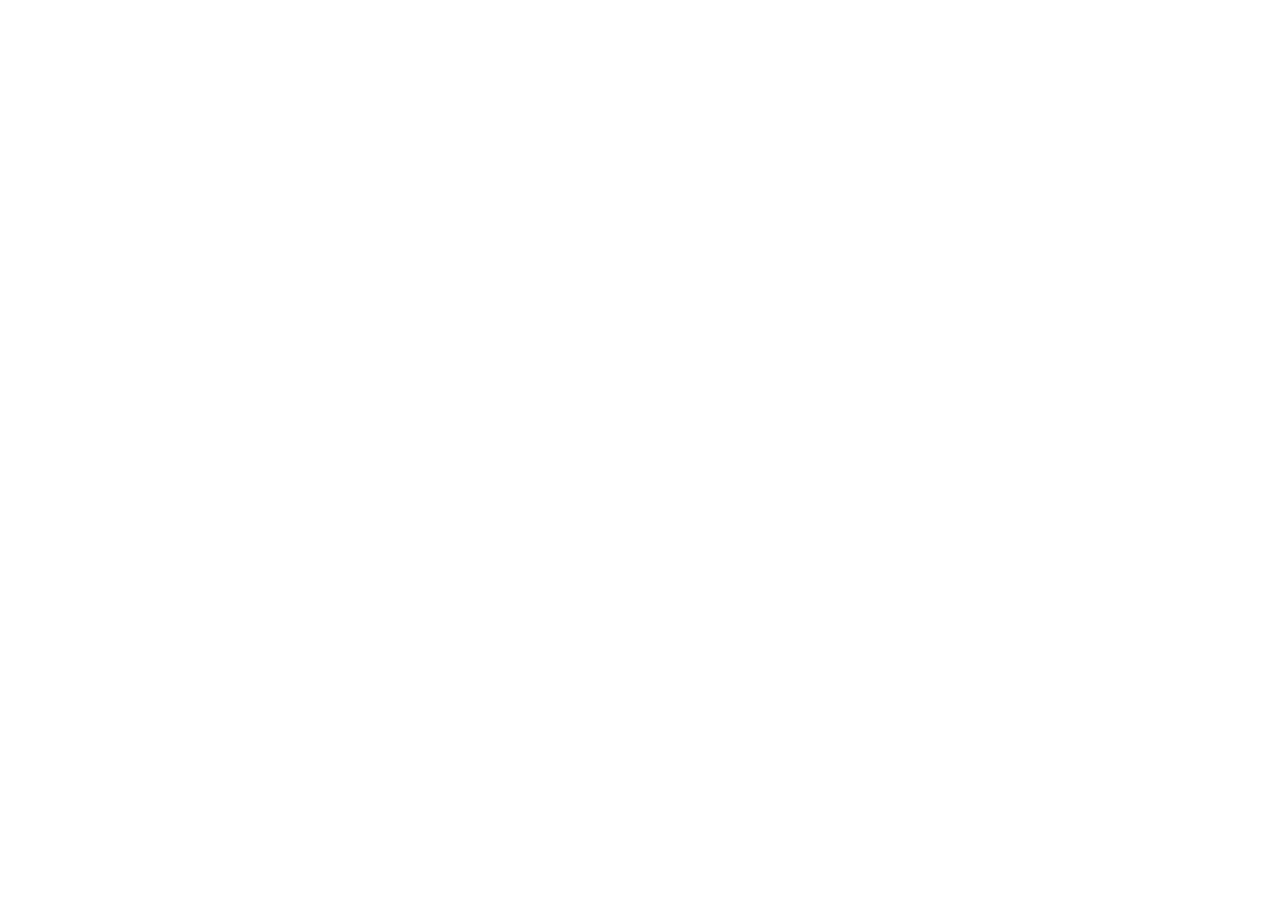
==== index.html @ 701550b8 "1.0.8" ====
<!DOCTYPE html>
<html lang="ch">
<head>
<meta charset="UTF-8">
<meta name="viewport" content="width=device-width, initial-scale=1.0">
<script src="js/jquery.js"></script>
<title>star抽奖姬</title>
<style>
  body {
	width: 100%;
	height: 100%;
    display: flex;
	justify-content: center;
	margin: 0;
	padding: 0%;
	
  }
  #draw-container {
	margin: 1vh;
    flex: 70%;
	max-height: 98vh;
	overflow-y: auto;
  }
  #draw-container::-webkit-scrollbar {
	  display: none;
  }
  #record-container {
    flex: 30%;
    margin-left: 20px;
    padding: 10px;
    border: 1px solid #ccc;
    height: 500px;
    overflow-y: auto;
  }
  table {
    width: 100%;
    border-collapse: collapse;
    margin-top: 20px;
  }
  th, td {
    border: 1px solid #ccc;
    padding: 8px;
    text-align: left;
  }
  th {
    background-color: #f2f2f2;
	position: sticky;
	top: 0;
	z-index: 1;
  }
  .draw-item {
    margin-bottom: 10px;
  }
  input[type="number"] {
    width: 50px;
  }
  .strikethrough {
    text-decoration: line-through;
    color: red;
  }
  /* 编辑弹出框样式 */
  #edit-modal {
    display: none;
    position: fixed;
    top: 50%;
    left: 50%;
    transform: translate(-50%, -50%);
    width: 30vw;
    aspect-ratio: 3/2;
    background-color: white;
    border: 1px solid #ccc;
    box-shadow: 0 0 10px rgba(0, 0, 0, 0.5);
    z-index: 1000;
  }
  #edit-header {
    background-color: #f2f2f2;
    cursor: move; /* 鼠标指针样式 */
    padding: 10px;
  }
  #edit-body {
    padding: 10px;
  }
  #edit-footer {
    position: absolute;
    bottom: 0;
    right: 0;
    padding: 10px;
  }
  #closeEditModal {
    position: absolute;
    right: 20px;
    cursor: pointer;
  }
  .uid,.upuid,#draw-container,#record-container,#backgrounddiv{
    display:none;
  }
  #backgrounddiv{
  	width: 1240px;
  	height: 620px;
  	animation: xiaoshi 8s 1 forwards;
  	position: relative;
  }
  #background{
  	position: absolute;
  	opacity:0.8;
  	width: 1240px;
  	height: 620px;
  	background-color: aqua;
  	-webkit-mask-image: url('./starimg/background.png'); /* 使用图片作为遮罩 */
  	-webkit-mask-repeat: no-repeat; /* 不重复遮罩 */
  }
  #backgroundimg{
  	position: absolute;
  	width: 1240px;
  	height: 620px;
	background-color: aliceblue;
	background-image: url('./starimg/background5.png');
	-webkit-mask-repeat: no-repeat; 
  }
  #lots{
  	position: absolute;
  	bottom: 50px;
  	width: 1240px;
  	height: 75%;
  	display: flex;
  	flex-direction: column;
  	justify-content: center;
  	flex-wrap: wrap;
  	align-content: flex-end;
  	
  }
  #textimg{
  	width: 296px;
  	height: 80px;
  	margin-top: 10px;
  	margin-right: 80px;
  }
  .text{
  	width: 46%;
  	height: 100%;
  	margin-right: 32px;
  	font-family: 隶书;
  	color: white;
  	display: flex;
  	flex-direction: column;
  	justify-content: center;
  }
  p{
  	font-size: 40px;
  	line-height: 45px;
  	margin-block-start: 15px;
  	margin-block-end: 10px;
  }
  @keyframes xiaoshi{
  	  0%{
  		  opacity:0;
  	  }3%{
  		  opacity:0;
  	  }5%{
  		  opacity:1;
  	  }
  	  98%{
  		  opacity:1;
  		  height:620px;
  	  }100%{
  		  opacity:0;
  		  height:0;
  		  position: absolute;
  		  top:0;
  	  }
  }
</style>
</head>
<body>
<div id="backgrounddiv">
	<img id="background">
	<img id="backgroundimg">
	<div id="lots">
		<img id="textimg">
		<div class="text">
			<p id="lotname" style="display: none;"></p>
			<p id="dordas">结缘物：蝴蝶<br>结缘物：蝴蝶</p>
			<p id="blessing">结缘物：蝴蝶</p>
			<p id="entry">结缘物：蝴蝶</p>
		</div>
	</div>
</div>
<div id="draw-container">
	
  <h3>抽奖项配置</h3>
  
  <div class="draw-item">
    <input type="text" id="name" placeholder="获奖人/奖项">
    <input type="number" id="weight" placeholder="权重" value="1">
    <button onclick="addDrawItem()">添加新的抽奖项</button>
  </div>
  
  <div>
    <label>
      <input type="checkbox" id="allow-repeat" checked>
      允许抽中重复奖项
    </label>
  </div>
  
  <div>
    <label>
      <input type="checkbox" id="auto-export" onchange="toggleAutoExport()">
      自动导出抽奖记录
    </label>
  </div>
  
  <div>
    <label>
      <input type="radio" name="shuffle" id="shuffle-yes" checked>
      运气
    </label>
    <label>
      <input type="radio" name="shuffle" id="shuffle-no">
      玄学
    </label>
  </div>

  <button id="export-record-btn" onclick="exportDrawRecord()">导出抽奖记录</button>
  <button onclick="startDraw()">开始抽奖</button>
  <button onclick="exportConfig()">导出配置 (JSON)</button>
  <button onclick="exportConfigAsCSV()">导出配置 (CSV)</button>
  <input type="file" id="import-config" accept=".json, .csv" onchange="importConfig(event)" style="display: none;">
  <button onclick="document.getElementById('import-config').click()">导入配置</button>
  <label>
    <input type="checkbox" name="importConfigbtn" id="importConfigbtn">
    叠加导入
  </label>
  
  <table id="draw-items-table">
    <thead>
      <tr>
        <th class="uid">ID</th>
        <th>获奖人/奖项</th>
        <th>权重</th>
        <th class="upuid">上级ID</th>
        <th>备注</th>
        <th>操作</th>
      </tr>
    </thead>
    <tbody id="draw-items"></tbody>
  </table>
</div>

<div id="record-container">
  <h3>抽奖记录</h3>
  <ul id="draw-record"></ul>
</div>

<!-- 编辑弹出框 -->
<div id="edit-modal">
  <div id="edit-header">编辑<a id="closeEditModal" onclick="closeEditModal()">x</a></div>
  <div id="edit-body">
    <div>
      <i>ID：</i><input type="text" id="edit-id" readonly>
    </div>
    <div>
      <i>抽奖人/奖项：</i><input type="text" id="edit-name" placeholder="获奖人/奖项" style="width: 150px; height: 18px;">
    </div>
    <div>
      <i>权重：</i><input type="number" id="edit-weight" placeholder="权重" value="1" style="width: 202px; height: 18px;">
    </div>
    <div>
      <i>上级ID：</i><input type="text" id="edit-parent-id" placeholder="上级ID" style="width: 150px; height: 18px;">
    </div>
    <div>
      <i>备注：</i><textarea id="edit-remark" placeholder="填写备注信息" style="width: 205px; height: 50px;"></textarea>
    </div>
  </div>
  <div id="edit-footer">
    <button onclick="saveEdit()">保存</button>
    <button onclick="closeEditModal()">取消</button>
  </div>
</div>

<script>
 document.addEventListener('keydown', function(event) {
	// 检查是否按下 Enter 键
	if (event.key === 'Enter') {
		startDraw();
	}
});

window.onload = function() {
	$('title').text('star祈福签');
	document.getElementById('backgrounddiv').style.display = 'block';
    // 导入配置
    const configData = `
      ID,获奖人/奖项,权重,上级ID,备注
	  0,backgroundimg0,461,,backgroundimg
	  0,backgroundimg1,461,,backgroundimg
	  0,backgroundimg2,461,,backgroundimg
	  9,backgroundimg3,1,,backgroundimg
	  ,,,,大吉缘彩8结缘物3词条8祝福语8组合1536
      1,大吉,96,0,textimg
      11,结缘物：心火,1,1,dordas
      11,结缘物：水母,1,1,dordas
      11,结缘物：光鳐,1,1,dordas
      111,缘彩：丹色,1,11,dordascolor
      111,缘彩：杏黄,1,11,dordascolor
      111,缘彩：琥珀黄,1,11,dordascolor
      111,缘彩：麦苗绿,1,11,dordascolor
      111,缘彩：宫殿绿,1,11,dordascolor
      111,缘彩：星蓝,1,11,dordascolor
      111,缘彩：雪青,1,11,dordascolor
      111,缘彩：桃夭,1,11,dordascolor
      1111,所得皆愿，前路坦途。,1,111,blessing
      1111,百事皆宜，顺遂无忧。,1,111,blessing
      1111,和鸣有声，行路有光。,1,111,blessing
      1111,春秋小暖，夏寒常安。,1,111,blessing
      1111,鸣而不凡，青云直上。,1,111,blessing
      1111,前程共赴，千里同风。,1,111,blessing
      1111,鹏程万里，顺颂时宜。,1,111,blessing
      1111,东风满斟，万事顺遂。,1,111,blessing
      11111,宜：出游,1,1111,entry
      11111,宜：饱食,1,1111,entry
      11111,宜：扫除,1,1111,entry
      11111,宜：阅读,1,1111,entry
      11111,宜：睡觉,1,1111,entry
      11111,宜：交友,1,1111,entry
      11111,宜：相聚,1,1111,entry
      11111,宜：观影,1,1111,entry
      ,,,,中吉缘彩11结缘物3词条11祝福语11组合3993
      2,中吉,249,0,textimg
      22,结缘物：遥鲲,1,2,dordas
      22,结缘物：荧光小菇,1,2,dordas
      22,结缘物：蝴蝶,1,2,dordas
      222,缘彩：丹色,1,22,dordascolor
      222,缘彩：霁青,1,22,dordascolor
      222,缘彩：梧枝绿,1,22,dordascolor
      222,缘彩：酡颜,1,22,dordascolor
      222,缘彩：明黄,1,22,dordascolor
      222,缘彩：梅子青,1,22,dordascolor
      222,缘彩：田园绿,1,22,dordascolor
      222,缘彩：藤萝紫,1,22,dordascolor
      222,缘彩：藤黄,1,22,dordascolor
      222,缘彩：霞光红,1,22,dordascolor
      222,缘彩：鸢尾蓝,1,22,dordascolor
      2222,不期而遇，彼此奔赴。,1,222,blessing
      2222,愿你有随时启程的勇气。,1,222,blessing
      2222,尊重内心的选择。,1,222,blessing
      2222,巡此逆境，直抵繁星。,1,222,blessing
      2222,此非终点，好运伊始。,1,222,blessing
      2222,互相在意的人，不会走散。,1,222,blessing
      2222,晒晒太阳，慢慢长大。,1,222,blessing
      2222,袒露心意是最好的开始。,1,222,blessing
      2222,为想见之人，迈开脚步。,1,222,blessing
      2222,心存希冀，目有繁星。,1,222,blessing
      2222,心有所期，全力以赴。,1,222,blessing
      22222,忌：忧思,1,2222,entry
      22222,忌：铺张浪费,1,2222,entry
      22222,忌：随波逐流,1,2222,entry
      22222,忌：挨饿,1,2222,entry
      22222,忌：贪心,1,2222,entry
      22222,忌：忽视感受,1,2222,entry
      22222,忌：忽视健康,1,2222,entry
      22222,忌：灰心丧气,1,2222,entry
      22222,忌：积郁寡欢,1,2222,entry
      22222,忌：抗拒改变,1,2222,entry
      22222,忌：口是心非,1,2222,entry
      ,,,,小吉缘彩18结缘物3词条16祝福语18组合15552
      3,小吉,972,0,textimg
      33,结缘物：飞鸟,1,3,dordas
      33,结缘物：鱼,1,3,dordas
      33,结缘物：花,1,3,dordas
      333,缘彩：钴蓝,1,33,dordascolor
      333,缘彩：栀子黄,1,33,dordascolor
      333,缘彩：蛙绿,1,33,dordascolor
      333,缘彩：石绿,1,33,dordascolor
      333,缘彩：竹月,1,33,dordascolor
      333,缘彩：棟色,1,33,dordascolor
      333,缘彩：桃红,1,33,dordascolor
      333,缘彩：蔚蓝,1,33,dordascolor
      333,缘彩：蝶翅蓝,1,33,dordascolor
      333,缘彩：青矾绿,1,33,dordascolor
      333,缘彩：明茶褐,1,33,dordascolor
      333,缘彩：丁香褐,1,33,dordascolor
      333,缘彩：春梅红,1,33,dordascolor
      333,缘彩：金盏黄,1,33,dordascolor
      333,缘彩：天水碧,1,33,dordascolor
      333,缘彩：景泰蓝,1,33,dordascolor
      333,缘彩：银朱,1,33,dordascolor
      333,缘彩：苕荣,1,33,dordascolor
      3333,别担心，万事顺遂。,1,333,blessing
      3333,无需比较，你独一无二。,1,333,blessing
      3333,行至途中，勿忘风景。,1,333,blessing
      3333,寻光之旅，有人伴你身侧。,1,333,blessing
      3333,遇见本身即是浪漫。,1,333,blessing
      3333,珍贵的回忆依旧闪烁。,1,333,blessing
      3333,愿你有随时启程的勇气。,1,333,blessing
      3333,遵从内心，切勿缄默。,1,333,blessing
      3333,每次努力，都将改变未来。,1,333,blessing
      3333,互相在意的人，不会走散。,1,333,blessing
      3333,不要困于无风之地。,1,333,blessing
      3333,你所期待的会有所回应。,1,333,blessing
      3333,你同样是坚定不移的选择。,1,333,blessing
      3333,伞一直在，记得避雨。,1,333,blessing
      3333,袒露心意是最好的开始。,1,333,blessing
      3333,体会，感受，接纳爱。,1,333,blessing
      3333,无关结果，体会过程。,1,333,blessing
      3333,无关结局，珍藏记忆。,1,333,blessing
      33333,忌：忧思,1,3333,entry
      33333,忌：铺张浪费,1,3333,entry
      33333,忌：随波逐流,1,3333,entry
      33333,忌：逃避责任,1,3333,entry
      33333,忌：停滞不前,1,3333,entry
      33333,忌：投机取巧,1,3333,entry
      33333,忌：不思进取,1,3333,entry
      33333,忌：一意孤行,1,3333,entry
      33333,忌：挨饿,1,3333,entry
      33333,忌：贪心,1,3333,entry
      33333,忌：忽视感受,1,3333,entry
      33333,忌：忽视健康,1,3333,entry
      33333,忌：灰心丧气,1,3333,entry
      33333,忌：积郁寡欢,1,3333,entry
      33333,忌：抗拒改变,1,3333,entry
      33333,忌：口是心非,1,3333,entry
      ,,,,吉缘彩7结缘物3词条7祝福语7组合1029
      5,吉,64,0,textimg
      55,结缘物：海,1,5,dordas
      55,结缘物：风,1,5,dordas
      55,结缘物：云,1,5,dordas
      555,缘彩：酡红,1,55,dordascolor
      555,缘彩：赤金,1,55,dordascolor
      555,缘彩：鹅掌黄,1,55,dordascolor
      555,缘彩：松霜绿,1,55,dordascolor
      555,缘彩：螺钿紫,1,55,dordascolor
      555,缘彩：品蓝,1,55,dordascolor
      555,缘彩：豇豆红,1,55,dordascolor
      5555,不要困于无风之地。,1,555,blessing
      5555,互相在意的人，不会走散。,1,555,blessing
      5555,坚定你自己的选择。,1,555,blessing
      5555,每次努力，都将改变未来。,1,555,blessing
      5555,愿你有随时启程的勇气。,1,555,blessing
      5555,珍贵的回忆依旧闪烁。,1,555,blessing
      5555,遵从内心，切勿缄默。,1,555,blessing
      55555,忌：忽视感受,1,5555,entry
      55555,忌：忽视健康,1,5555,entry
      55555,忌：逃避责任,1,5555,entry
      55555,忌：停滞不前,1,5555,entry
      55555,忌：不思进取,1,5555,entry
      55555,忌：一意孤行,1,5555,entry
      55555,忌：抗拒改变,1,5555,entry
      ,,,,奇缘彩2结缘物2词条2祝福语2组合16
      6,奇,1,9,textimg
      66,结缘物：螃蟹,1,6,dordas
      66,结缘物：冥龙,1,6,dordas
      666,缘彩：雷雨垂,1,66,dordascolor
      666,缘彩：缁色,1,66,dordascolor
      6666,安全滑行，当心磕碰。,1,666,blessing
      6666,谨慎飞行，躲避意外。,1,666,blessing
      66666,忌：勇,1,6666,entry
      66666,忌：横,1,6666,entry
    `;

    const rows = configData.trim().split('\n').slice(1); // 去掉表头
    rows.forEach(row => {
      const columns = row.split(',');
      if (columns.length >= 5) {
        const id = columns[0].trim();
        const name = columns[1].trim();
        const weight = parseInt(columns[2].trim(), 10);
        const parentId = columns[3].trim() || null;
        const remark = columns[4].trim() || '';
        
        if (name) {
          drawItems.push({ id, name, weight, parentId, remark });
        }
      }
    });

    updateDrawItemsTable(); // 更新表格
    startDraw(); // 自动抽奖
}

let drawItems = [];
let stardrawnItems = [];
let drawResults = [];
let currentEditIndex = -1; // 当前编辑的索引

function generateUniqueId() {
  let id;
  const existingIds = drawItems.map(item => item.id);
  do {
    id = Math.floor(1000 + Math.random() * 90000000).toString(); // 
  } while (existingIds.includes(id));
  return id;
}
  
function addDrawItem() {
  const name = document.getElementById('name').value.trim(); // 去除空格
  const weight = parseInt(document.getElementById('weight').value, 10);
  
  if (!name) {
    alert('获奖人/奖项不能为空！'); // 提示用户
    return; // 跳过添加
  }

  // 检查同级项是否存在相同的“获奖人/奖项”
  const existingIndex = drawItems.findIndex(item => item.name === name);
  
  if (existingIndex >= 0) {
    // 如果同级项存在相同的“获奖人/奖项”，则叠加权重
    drawItems[existingIndex].weight += weight;
	// 更新表格以反映权重变化
	updateDrawItemsTable(); // 更新表格
  } else {
    const id = generateUniqueId();
    drawItems.push({ id, name, weight, parentId: null });
    
    const row = document.createElement('tr');
    row.innerHTML = `
      <td class="uid">${id}</td>
      <td>${name}</td>
      <td>${weight}</td>
      <td class="upuid"></td>
      <td></td>
      <td>
        <button onclick="editDrawItem(this)">编辑</button>
        <button onclick="removeDrawItem(this)">删除</button>
        <button onclick="addSubItem(this)">添加下级抽奖项</button>
      </td>
    `;
    document.getElementById('draw-items').appendChild(row);
  }

  document.getElementById('name').value = '';
  document.getElementById('weight').value = '1';
}

function addSubItem(button) {
  const row = button.parentNode.parentNode;
  const index = Array.from(document.getElementById('draw-items').children).indexOf(row);
  const parentId = drawItems[index].id;

  // 填充编辑框
  document.getElementById('edit-id').value = generateUniqueId();
  document.getElementById('edit-parent-id').value = parentId;
  document.getElementById('edit-name').value = '';
  document.getElementById('edit-weight').value = 1;
  document.getElementById('edit-remark').value = '';

  // 显示编辑弹出框
  document.getElementById('edit-modal').style.display = 'block';
}

function removeDrawItem(button) {
  const row = button.parentNode.parentNode;
  const index = Array.from(document.getElementById('draw-items').children).indexOf(row);
  drawItems.splice(index, 1);
  row.remove();
}

function editDrawItem(button) {
  const row = button.parentNode.parentNode; // 获取当前行
  const index = Array.from(document.getElementById('draw-items').children).indexOf(row); // 获取索引
  currentEditIndex = index; // 记录当前编辑的索引
  const item = drawItems[index];
  
  // 填充编辑框
  document.getElementById('edit-id').value = item.id;
  document.getElementById('edit-name').value = item.name;
  document.getElementById('edit-weight').value = item.weight;
  document.getElementById('edit-remark').value = item.remark || '';
  document.getElementById('edit-parent-id').value = item.parentId || '';
  
  // 显示编辑弹出框
  document.getElementById('edit-modal').style.display = 'block';
}

function closeEditModal() {
  document.getElementById('edit-modal').style.display = 'none'; // 隐藏编辑弹出框
}

function saveEdit() {
  const id = document.getElementById('edit-id').value;
  const name = document.getElementById('edit-name').value;
  const weight = parseInt(document.getElementById('edit-weight').value, 10);
  const parentId = document.getElementById('edit-parent-id').value;
  const remark = document.getElementById('edit-remark').value;

  if (name && !isNaN(weight) && weight > 0) {
    const existingIndex = drawItems.findIndex(item => item.id === id);
    if (existingIndex >= 0) {
      // 更新已存在的抽奖项
      drawItems[existingIndex] = { id, name, weight, parentId, remark };
    } else {
      // 添加新抽奖项
      drawItems.push({ id, name, weight, parentId, remark });
    }
    updateDrawItemsTable(); // 更新表格
    closeEditModal(); // 关闭弹出框
  } else {
    alert('请输入有效内容');
  }
}

function updateDrawItemsTable() {
  const drawItemsTable = document.getElementById('draw-items');
  drawItemsTable.innerHTML = ''; // 清空当前表格
  drawItems.forEach((item, index) => {
    const row = document.createElement('tr');
    row.innerHTML = `
      <td class="uid">${item.id}</td>
      <td>${item.name}</td>
      <td>${item.weight}</td>
      <td class="upuid">${item.parentId || ''}</td>
      <td>${item.remark || ''}</td>
      <td>
        <button onclick="editDrawItem(this)">编辑</button>
        <button onclick="removeDrawItem(this)">删除</button>
        <button onclick="addSubItem(this)">添加下级抽奖项</button>
      </td>
    `;
    drawItemsTable.appendChild(row);
  });
}

function resetStyles() {
  const rows = document.getElementById('draw-items').children;
  for (let j = 0; j < rows.length; j++) {
    rows[j].children[1].classList.remove('strikethrough');
    rows[j].children[1].style.color = ''; // 重置字体颜色
  }
}

function startDraw() {
  const record = document.getElementById('draw-record');
  
  // 重置样式
  if (document.getElementById('allow-repeat').checked) {
    resetStyles();
    stardrawnItems = []; // 清空已抽中的项
  }
  const rows = document.getElementById('draw-items').children;
  for (let j = 0; j < rows.length; j++) {
	  const itemName = rows[j].children[1].innerText; // 获取当前项的名称
	  if (stardrawnItems.includes(itemName)) {
		  // 如果该项已被标记，添加删除线并设置颜色
		  rows[j].children[1].classList.add('strikethrough'); // 添加删除线
		  rows[j].children[1].style.color = 'red'; // 设置字体颜色为红色
	  }
  }

  // 过滤出 N0 项
  const n0Items = drawItems.filter(item => !item.parentId);
  
  // 检查是否有 N0 项可抽奖
  if (n0Items.length === 0) {
    alert('没有可抽奖的 N0 项！');
    return;
  }

  // 生成权重索引数组
  const indices = [];
  
  // 创建权重索引数组
  n0Items.forEach((item, index) => {
    if (document.getElementById('allow-repeat').checked || !stardrawnItems.includes(item.name)) {
      for (let i = 0; i < item.weight; i++) {
        indices.push(index); // 将每个奖项的索引添加到数组中
      }
    }
  });

  // 检查是否还有可抽奖项
  if (indices.length === 0) {
    alert('所有 N0 项均已抽中！');
    return;
  }

  // 检查洗牌开关状态
  const isShuffle = document.getElementById('shuffle-yes').checked;
  if (isShuffle) {
    // 随机打乱索引数组
    shuffleArray(indices);
  }

  // 生成一个随机数
  const randomIndex = Math.floor(Math.random() * indices.length);
  const selectedIndex = indices[randomIndex]; // 根据随机数选择索引
  const selectedItem = n0Items[selectedIndex]; // 获取对应的 N0 项

  // 添加到抽奖记录
  const drawResultses = []; // 用于存储所有抽中的项
  const randomIndexes = []; // 用于存储所有
  const indicesd = []; // 用于存储所有
  
  if(selectedItem.remark == "backgroundimg"){
	  if (selectedItem.name == "backgroundimg0") {
	  	  $('#backgroundimg').css('-webkit-mask-image', 'url(./starimg/background0.png)');
	  }else if (selectedItem.name == "backgroundimg1") {
	  	
		  $('#backgroundimg').css('-webkit-mask-image', 'url(./starimg/background1.png)');
	  }else if (selectedItem.name == "backgroundimg2") {
	  	
		  $('#backgroundimg').css('-webkit-mask-image', 'url(./starimg/background2.png)');
	  }else if (selectedItem.name == "backgroundimg3") {
	  	
		  $('#backgroundimg').css('-webkit-mask-image', 'url(./starimg/background3.png)');
	  }
  }else{
	  drawResultses.push(selectedItem.name); // 添加抽中的 N0 项
  }
  
  randomIndexes.push(randomIndex);
  indicesd.push(indices);

  // 递归抽取下级项
  function drawSubItems(parentId) {
    const subItems = drawItems.filter(item => item.parentId === parentId);
    
    if (subItems.length === 0) return; // 如果没有下级项，结束递归

    // 生成权重索引数组
    const subIndices = [];
    subItems.forEach((subItem, index) => {
      if (document.getElementById('allow-repeat').checked || !stardrawnItems.includes(subItem.name)) {
        for (let i = 0; i < subItem.weight; i++) {
          subIndices.push(index); // 将每个下级项的索引添加到数组中
        }
      }
    });

    // 检查是否还有可抽奖项
    if (subIndices.length === 0) return; // 如果没有可抽奖项，结束递归

    // 检查洗牌开关状态
    if (isShuffle) {
      shuffleArray(subIndices);
    }
    // 生成一个随机数
    const randomSubIndex = Math.floor(Math.random() * subIndices.length);
    const selectedSubIndex = subIndices[randomSubIndex]; // 根据随机数选择索引
    const selectedSubItem = subItems[selectedSubIndex]; // 获取对应的下级项

    drawResultses.push(selectedSubItem.name); // 添加抽中的下级项
	
	
	if(selectedSubItem.remark == "textimg"){
		//设置签"吉"图片
		if(selectedSubItem.name == "大吉"){
			$('#textimg').attr('src', './starimg/text0.png');
		}else if(selectedSubItem.name == "中吉"){
			$('#textimg').attr('src', './starimg/text1.png');
		}else if(selectedSubItem.name == "小吉"){
			$('#textimg').attr('src', './starimg/text2.png');
		}else if(selectedSubItem.name == "吉"){
			$('#textimg').attr('src', './starimg/text3.png');
		}else if(selectedSubItem.name == "奇"){
			$('#textimg').attr('src', './starimg/text4.png');
		}
	}else if(selectedSubItem.remark == "dordas"){
		//设置结缘物
		$('#dordas').html(selectedSubItem.name); 
	}else if(selectedSubItem.remark == "dordascolor"){
		//设置缘彩
		$('#dordas').append('<br>'+selectedSubItem.name);
		const colors = {
		    "缘彩：丹色": "#fb5731",
		    "缘彩：杏黄": "#ffa40b",
		    "缘彩：琥珀黄": "#ffcd02",
		    "缘彩：麦苗绿": "#62dba1",
		    "缘彩：宫殿绿": "#21a95e",
		    "缘彩：星蓝": "#a9cfec",
		    "缘彩：雪青": "#9f94c2",
		    "缘彩：桃夭": "#ffc7cd",
		    "缘彩：霁青": "#71d6ed",
		    "缘彩：梧枝绿": "#7fc8b2",
		    "缘彩：酡颜": "#ff9d72",
		    "缘彩：明黄": "#ffdc01",
		    "缘彩：梅子青": "#c5d7bc",
		    "缘彩：田园绿": "#7ad8a6",
		    "缘彩：藤萝紫": "#7c729b",
		    "缘彩：藤黄": "#ffe108",
		    "缘彩：霞光红": "#ff8aa1",
		    "缘彩：鸢尾蓝": "#0ea1d6",
		    "缘彩：钴蓝": "#18abdc",
		    "缘彩：栀子黄": "#ffd005",
		    "缘彩：蛙绿": "#4fd69e",
		    "缘彩：石绿": "#62e1de",
		    "缘彩：竹月": "#7d99a9",
		    "缘彩：棟色": "#b8abe5",
		    "缘彩：桃红": "#ffc3b4",
		    "缘彩：蔚蓝": "#28d1e9",
		    "缘彩：蝶翅蓝": "#5994c0",
		    "缘彩：青矾绿": "#2db691",
		    "缘彩：明茶褐": "#bf9c7d",
		    "缘彩：丁香褐": "#f0ccea",
		    "缘彩：春梅红": "#ff9b9e",
		    "缘彩：金盏黄": "#ffd600",
		    "缘彩：天水碧": "#69c2cc",
		    "缘彩：景泰蓝": "#2588d5",
		    "缘彩：银朱": "#ed4d48",
		    "缘彩：苕荣": "#ff823e",
		    "缘彩：酡红": "#ee3626",
		    "缘彩：赤金": "#ffd547",
		    "缘彩：鹅掌黄": "#ffcb25",
		    "缘彩：松霜绿": "#9cc6a9",
		    "缘彩：螺钿紫": "#8b8cba",
		    "缘彩：品蓝": "#2c88cf",
		    "缘彩：豇豆红": "#ffa8b9",
		    "缘彩：雷雨垂": "#9b9b98",
		    "缘彩：缁色": "#7c696c"
		};
		const selectedColor = colors[selectedSubItem.name];
		if (selectedColor) {
		    $('#background').css('background-color', selectedColor);
		}
	}else if(selectedSubItem.remark == "blessing"){
		//设置祝福语
		$('#blessing').html(selectedSubItem.name);
	}else if(selectedSubItem.remark == "entry"){
		//设置词条
		$('#entry').html(selectedSubItem.name);
	}
    randomIndexes.push(randomSubIndex);
    indicesd.push(subIndices);
    drawSubItems(selectedSubItem.id); // 递归调用，继续抽取下级项
  }

  drawSubItems(selectedItem.id); // 开始递归抽取下级项

  // 处理标记逻辑
  markDrawnItems(drawResultses);
	
  // 输出结果
  const drawTime = new Date().toLocaleString();
  const resultMessage = `${drawResultses.join(' ')}`;
  const redxdoin = `${randomIndexes.join(' ')}`;
  const arrayes = `${indicesd.join(' ').replace(/,/g, ';')}`;
  const newRecordItem = `<li style="color: gold;">${resultMessage}</li>`;
  record.innerHTML = newRecordItem + record.innerHTML; // 将新记录添加到最上面
  drawResults.push({ name: resultMessage, time: drawTime, randomValue: redxdoin ,  arrays: arrayes});
console.log({ name: resultMessage, time: drawTime, randomValue: redxdoin ,  arrays: arrayes});
  drawResults.push({ name: resultMessage, time: drawTime });
  
  // 自动导出抽奖记录
  if (document.getElementById('auto-export').checked) {
    exportDrawRecord();
  }
  // 移除动画类
  $('#backgrounddiv').css('animation', 'none');
  
  // 强制重绘
  $('#backgrounddiv')[0].offsetHeight; // 触发重绘
  
  // 重新添加动画
  $('#backgrounddiv').css('animation', 'xiaoshi 8s 1 forwards');
}

function markDrawnItems(drawnItems) {
	
  // 从最后一项开始标记
  for (let i = drawnItems.length - 1; i >= 0; i--) {
    const itemName = drawnItems[i];
    const item = drawItems.find(d => d.name === itemName);

    if (!item) continue; // 如果找不到该项，跳过

    markItem(item); 
    

    // 获取上级项
    const parentItem = drawItems.find(d => d.id === item.parentId);
    if (parentItem) {
      // 判断上级项的同级项
      //const siblings = drawItems.filter(d => d.parentId === parentItem.parentId && d.id !== parentItem.id);
	  //判断当前项的同级项
	  const siblings = drawItems.filter(d => d.parentId === item.parentId && d.id !== item.id);
      const hasUnmarkedSiblings = siblings.some(sibling => !stardrawnItems.includes(sibling.name));
      if (hasUnmarkedSiblings) {
		break; 
      }
    }
  }
}

function markItem(item) {
  stardrawnItems.push(item.name); // 标记为已抽中
  const rows = document.getElementById('draw-items').children;
  
  for (let j = 0; j < rows.length; j++) {
    if (rows[j].children[1].innerText === item.name) {
	  // 允许抽中时，仅设置字体为金色
	  rows[j].children[1].style.color = 'gold'; // 设置字体颜色为金色
	  rows[j].children[1].classList.remove('strikethrough'); // 移除删除线
      break;
    }
  }
}
  
// 随机打乱数组的函数
function shuffleArray(array) {
  for (let i = array.length - 1; i > 0; i--) {
    const j = Math.floor(Math.random() * (i + 1));
    [array[i], array[j]] = [array[j], array[i]]; // 交换元素
  }
}

function exportDrawRecord() {
  // 添加表格头
  const header = "中奖人/项,中奖时间,排序/乱序,中奖值\n"; // 添加打乱顺序的列头
  const csvContent = "data:text/csv;charset=utf-8,\uFEFF" 
    + header // 添加表头
    + drawResults.map(e => `${e.name},${e.time},${e.arrays},${e.randomValue}`).join("\n"); 

  const encodedUri = encodeURI(csvContent);
  const link = document.createElement("a");
  link.setAttribute("href", encodedUri);
  link.setAttribute("download", `${new Date().toISOString().slice(0, 19).replace(/T/g, '_')}.csv`);
  document.body.appendChild(link);
  link.click();
  document.body.removeChild(link);
}

function exportConfig() {
  const jsonContent = JSON.stringify(drawItems, null, 2);
  const blob = new Blob([jsonContent], { type: "application/json" });
  const url = URL.createObjectURL(blob);
  const link = document.createElement("a");
  link.href = url;
  link.download = "config.json";
  document.body.appendChild(link);
  link.click();
  document.body.removeChild(link);
  URL.revokeObjectURL(url);
}

function exportConfigAsCSV() {
  const header = "ID,获奖人/奖项,权重,上级ID,备注\n";
  const csvContent = "data:text/csv;charset=utf-8,\uFEFF" 
    + header 
    + drawItems.map(item => `${item.id},${item.name},${item.weight},${item.parentId || ''},${item.remark || ''}`).join("\n");

  const encodedUri = encodeURI(csvContent);
  const link = document.createElement("a");
  link.setAttribute("href", encodedUri);
  link.setAttribute("download", "config.csv");
  document.body.appendChild(link);
  link.click();
  document.body.removeChild(link);
}

function importConfig(event) {
  const file = event.target.files[0];
  if (file) {
    const reader = new FileReader();
    reader.onload = function(e) {
      const content = e.target.result;
      try {
		  if (!document.getElementById('importConfigbtn').checked) {
			// 清空原有的配置
			drawItems = []; // 清空抽奖项数组
			updateDrawItemsTable(); // 更新表格以反映清空
		  }
		  
        let importedItems;
        if (file.type === "application/json") {
          importedItems = JSON.parse(content);
        } else if (file.type === "text/csv") {
          const rows = content.split("\n").map(row => row.split(","));
          importedItems = rows.slice(1).map(row => ({
            id: row[0],
            name: row[1],
            weight: parseInt(row[2], 10),
            parentId: row[3] || null,
            remark: row[4] || ''
          }));
        } else {
          throw new Error('不支持的文件格式');
        }

        importedItems.forEach(item => {
          if (!item.name) {
            console.warn(`已跳过空白项: ${JSON.stringify(item)}`); // 跳过空白项
            return;
          }

          const existingIndex = drawItems.findIndex(existingItem => existingItem.name === item.name);
          if (existingIndex >= 0) {
            // 如果同级项存在相同的“获奖人/奖项”和相同的“ID”，则叠加权重
            drawItems[existingIndex].weight += item.weight;
			drawItems[existingIndex].remark += item.remark;
          } else {
            drawItems.push(item);
          }
        });

        updateDrawItemsTable(); // 更新表格
      } catch (error) {
        alert('导入失败，请确保文件格式正确。');
      }
    };
    reader.readAsText(file);
  }
}

function toggleAutoExport() {
  const autoExportChecked = document.getElementById('auto-export').checked;
  document.getElementById('export-record-btn').style.display = autoExportChecked ? 'none' : 'inline-block';
}

// 拖动功能
dragElement(document.getElementById("edit-modal"));

function dragElement(el) {
  let pos1 = 0, pos2 = 0, pos3 = 0, pos4 = 0;
  const header = document.getElementById("edit-header");
  header.onmousedown = dragMouseDown;

  function dragMouseDown(e) {
    e = e || window.event;
    e.preventDefault();
    pos3 = e.clientX;
    pos4 = e.clientY;
    document.onmouseup = closeDragElement;
    document.onmousemove = elementDrag;
  }

  function elementDrag(e) {
    e = e || window.event;
    e.preventDefault();
    pos1 = pos3 - e.clientX;
    pos2 = pos4 - e.clientY;
    pos3 = e.clientX;
    pos4 = e.clientY;
    el.style.top = (el.offsetTop - pos2) + "px";
    el.style.left = (el.offsetLeft - pos1) + "px";
  }

  function closeDragElement() {
    document.onmouseup = null;
    document.onmousemove = null;
  }
}
</script>

</body>
</html>
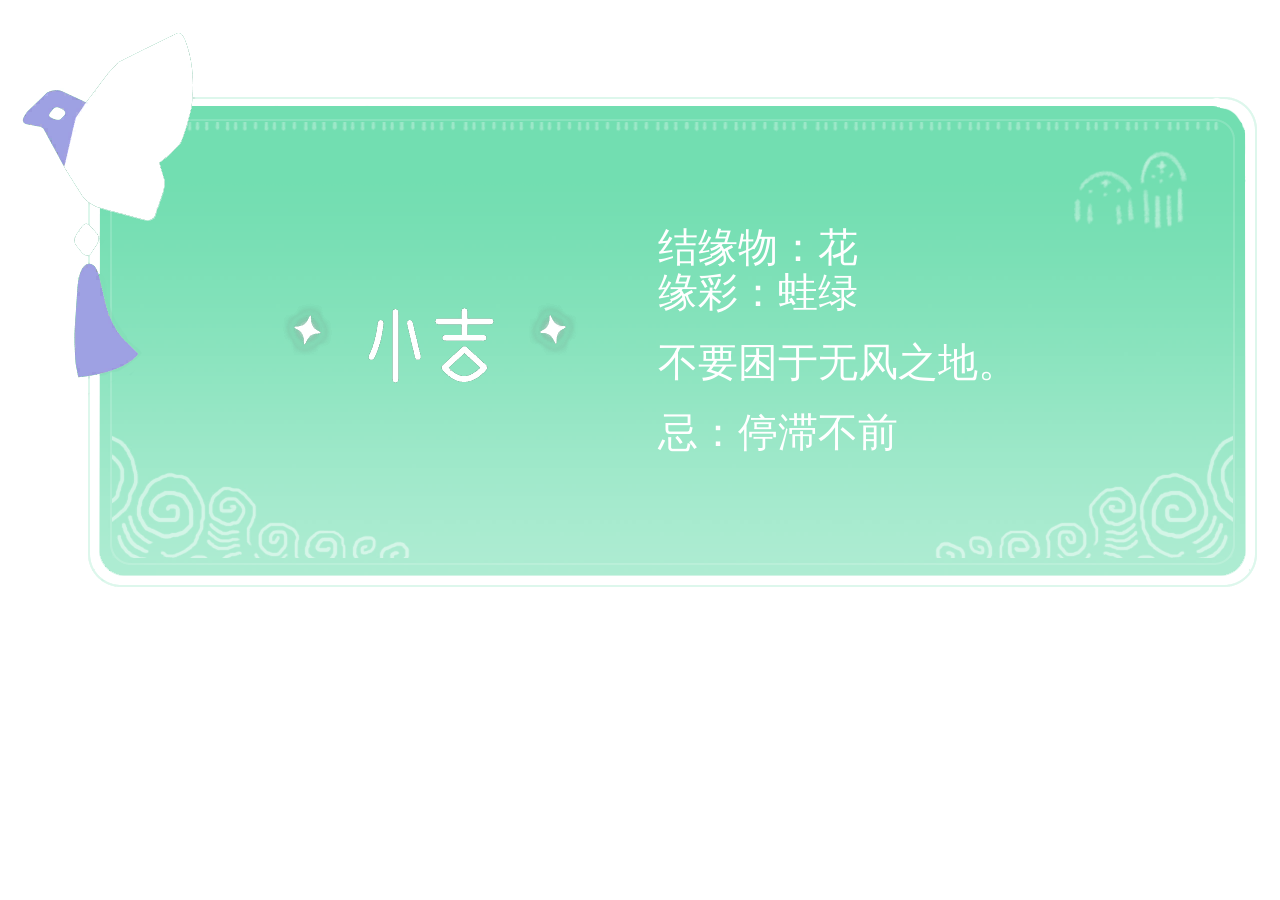
==== commit cb98286b: "1.1 超级简化+概率调优(若需使用光遇本身概率，可使用上一个版本的配置)" ====
--- a/index.html
+++ b/index.html
@@ -4,172 +4,9 @@
 <meta charset="UTF-8">
 <meta name="viewport" content="width=device-width, initial-scale=1.0">
 <script src="js/jquery.js"></script>
-<title>star抽奖姬</title>
-<style>
-  body {
-	width: 100%;
-	height: 100%;
-    display: flex;
-	justify-content: center;
-	margin: 0;
-	padding: 0%;
-	
-  }
-  #draw-container {
-	margin: 1vh;
-    flex: 70%;
-	max-height: 98vh;
-	overflow-y: auto;
-  }
-  #draw-container::-webkit-scrollbar {
-	  display: none;
-  }
-  #record-container {
-    flex: 30%;
-    margin-left: 20px;
-    padding: 10px;
-    border: 1px solid #ccc;
-    height: 500px;
-    overflow-y: auto;
-  }
-  table {
-    width: 100%;
-    border-collapse: collapse;
-    margin-top: 20px;
-  }
-  th, td {
-    border: 1px solid #ccc;
-    padding: 8px;
-    text-align: left;
-  }
-  th {
-    background-color: #f2f2f2;
-	position: sticky;
-	top: 0;
-	z-index: 1;
-  }
-  .draw-item {
-    margin-bottom: 10px;
-  }
-  input[type="number"] {
-    width: 50px;
-  }
-  .strikethrough {
-    text-decoration: line-through;
-    color: red;
-  }
-  /* 编辑弹出框样式 */
-  #edit-modal {
-    display: none;
-    position: fixed;
-    top: 50%;
-    left: 50%;
-    transform: translate(-50%, -50%);
-    width: 30vw;
-    aspect-ratio: 3/2;
-    background-color: white;
-    border: 1px solid #ccc;
-    box-shadow: 0 0 10px rgba(0, 0, 0, 0.5);
-    z-index: 1000;
-  }
-  #edit-header {
-    background-color: #f2f2f2;
-    cursor: move; /* 鼠标指针样式 */
-    padding: 10px;
-  }
-  #edit-body {
-    padding: 10px;
-  }
-  #edit-footer {
-    position: absolute;
-    bottom: 0;
-    right: 0;
-    padding: 10px;
-  }
-  #closeEditModal {
-    position: absolute;
-    right: 20px;
-    cursor: pointer;
-  }
-  .uid,.upuid,#draw-container,#record-container,#backgrounddiv{
-    display:none;
-  }
-  #backgrounddiv{
-  	width: 1240px;
-  	height: 620px;
-  	animation: xiaoshi 8s 1 forwards;
-  	position: relative;
-  }
-  #background{
-  	position: absolute;
-  	opacity:0.8;
-  	width: 1240px;
-  	height: 620px;
-  	background-color: aqua;
-  	-webkit-mask-image: url('./starimg/background.png'); /* 使用图片作为遮罩 */
-  	-webkit-mask-repeat: no-repeat; /* 不重复遮罩 */
-  }
-  #backgroundimg{
-  	position: absolute;
-  	width: 1240px;
-  	height: 620px;
-	background-color: aliceblue;
-	background-image: url('./starimg/background5.png');
-	-webkit-mask-repeat: no-repeat; 
-  }
-  #lots{
-  	position: absolute;
-  	bottom: 50px;
-  	width: 1240px;
-  	height: 75%;
-  	display: flex;
-  	flex-direction: column;
-  	justify-content: center;
-  	flex-wrap: wrap;
-  	align-content: flex-end;
-  	
-  }
-  #textimg{
-  	width: 296px;
-  	height: 80px;
-  	margin-top: 10px;
-  	margin-right: 80px;
-  }
-  .text{
-  	width: 46%;
-  	height: 100%;
-  	margin-right: 32px;
-  	font-family: 隶书;
-  	color: white;
-  	display: flex;
-  	flex-direction: column;
-  	justify-content: center;
-  }
-  p{
-  	font-size: 40px;
-  	line-height: 45px;
-  	margin-block-start: 15px;
-  	margin-block-end: 10px;
-  }
-  @keyframes xiaoshi{
-  	  0%{
-  		  opacity:0;
-  	  }3%{
-  		  opacity:0;
-  	  }5%{
-  		  opacity:1;
-  	  }
-  	  98%{
-  		  opacity:1;
-  		  height:620px;
-  	  }100%{
-  		  opacity:0;
-  		  height:0;
-  		  position: absolute;
-  		  top:0;
-  	  }
-  }
-</style>
+<title>七夕祈福签</title>
+<script src="js/index.js"></script>
+<link rel="stylesheet" type="text/css" href="css/index.css"/>
 </head>
 <body>
 <div id="backgrounddiv">
@@ -178,867 +15,11 @@
 	<div id="lots">
 		<img id="textimg">
 		<div class="text">
-			<p id="lotname" style="display: none;"></p>
 			<p id="dordas">结缘物：蝴蝶<br>结缘物：蝴蝶</p>
 			<p id="blessing">结缘物：蝴蝶</p>
 			<p id="entry">结缘物：蝴蝶</p>
 		</div>
 	</div>
 </div>
-<div id="draw-container">
-	
-  <h3>抽奖项配置</h3>
-  
-  <div class="draw-item">
-    <input type="text" id="name" placeholder="获奖人/奖项">
-    <input type="number" id="weight" placeholder="权重" value="1">
-    <button onclick="addDrawItem()">添加新的抽奖项</button>
-  </div>
-  
-  <div>
-    <label>
-      <input type="checkbox" id="allow-repeat" checked>
-      允许抽中重复奖项
-    </label>
-  </div>
-  
-  <div>
-    <label>
-      <input type="checkbox" id="auto-export" onchange="toggleAutoExport()">
-      自动导出抽奖记录
-    </label>
-  </div>
-  
-  <div>
-    <label>
-      <input type="radio" name="shuffle" id="shuffle-yes" checked>
-      运气
-    </label>
-    <label>
-      <input type="radio" name="shuffle" id="shuffle-no">
-      玄学
-    </label>
-  </div>
-
-  <button id="export-record-btn" onclick="exportDrawRecord()">导出抽奖记录</button>
-  <button onclick="startDraw()">开始抽奖</button>
-  <button onclick="exportConfig()">导出配置 (JSON)</button>
-  <button onclick="exportConfigAsCSV()">导出配置 (CSV)</button>
-  <input type="file" id="import-config" accept=".json, .csv" onchange="importConfig(event)" style="display: none;">
-  <button onclick="document.getElementById('import-config').click()">导入配置</button>
-  <label>
-    <input type="checkbox" name="importConfigbtn" id="importConfigbtn">
-    叠加导入
-  </label>
-  
-  <table id="draw-items-table">
-    <thead>
-      <tr>
-        <th class="uid">ID</th>
-        <th>获奖人/奖项</th>
-        <th>权重</th>
-        <th class="upuid">上级ID</th>
-        <th>备注</th>
-        <th>操作</th>
-      </tr>
-    </thead>
-    <tbody id="draw-items"></tbody>
-  </table>
-</div>
-
-<div id="record-container">
-  <h3>抽奖记录</h3>
-  <ul id="draw-record"></ul>
-</div>
-
-<!-- 编辑弹出框 -->
-<div id="edit-modal">
-  <div id="edit-header">编辑<a id="closeEditModal" onclick="closeEditModal()">x</a></div>
-  <div id="edit-body">
-    <div>
-      <i>ID：</i><input type="text" id="edit-id" readonly>
-    </div>
-    <div>
-      <i>抽奖人/奖项：</i><input type="text" id="edit-name" placeholder="获奖人/奖项" style="width: 150px; height: 18px;">
-    </div>
-    <div>
-      <i>权重：</i><input type="number" id="edit-weight" placeholder="权重" value="1" style="width: 202px; height: 18px;">
-    </div>
-    <div>
-      <i>上级ID：</i><input type="text" id="edit-parent-id" placeholder="上级ID" style="width: 150px; height: 18px;">
-    </div>
-    <div>
-      <i>备注：</i><textarea id="edit-remark" placeholder="填写备注信息" style="width: 205px; height: 50px;"></textarea>
-    </div>
-  </div>
-  <div id="edit-footer">
-    <button onclick="saveEdit()">保存</button>
-    <button onclick="closeEditModal()">取消</button>
-  </div>
-</div>
-
-<script>
- document.addEventListener('keydown', function(event) {
-	// 检查是否按下 Enter 键
-	if (event.key === 'Enter') {
-		startDraw();
-	}
-});
-
-window.onload = function() {
-	$('title').text('star祈福签');
-	document.getElementById('backgrounddiv').style.display = 'block';
-    // 导入配置
-    const configData = `
-      ID,获奖人/奖项,权重,上级ID,备注
-	  0,backgroundimg0,461,,backgroundimg
-	  0,backgroundimg1,461,,backgroundimg
-	  0,backgroundimg2,461,,backgroundimg
-	  9,backgroundimg3,1,,backgroundimg
-	  ,,,,大吉缘彩8结缘物3词条8祝福语8组合1536
-      1,大吉,96,0,textimg
-      11,结缘物：心火,1,1,dordas
-      11,结缘物：水母,1,1,dordas
-      11,结缘物：光鳐,1,1,dordas
-      111,缘彩：丹色,1,11,dordascolor
-      111,缘彩：杏黄,1,11,dordascolor
-      111,缘彩：琥珀黄,1,11,dordascolor
-      111,缘彩：麦苗绿,1,11,dordascolor
-      111,缘彩：宫殿绿,1,11,dordascolor
-      111,缘彩：星蓝,1,11,dordascolor
-      111,缘彩：雪青,1,11,dordascolor
-      111,缘彩：桃夭,1,11,dordascolor
-      1111,所得皆愿，前路坦途。,1,111,blessing
-      1111,百事皆宜，顺遂无忧。,1,111,blessing
-      1111,和鸣有声，行路有光。,1,111,blessing
-      1111,春秋小暖，夏寒常安。,1,111,blessing
-      1111,鸣而不凡，青云直上。,1,111,blessing
-      1111,前程共赴，千里同风。,1,111,blessing
-      1111,鹏程万里，顺颂时宜。,1,111,blessing
-      1111,东风满斟，万事顺遂。,1,111,blessing
-      11111,宜：出游,1,1111,entry
-      11111,宜：饱食,1,1111,entry
-      11111,宜：扫除,1,1111,entry
-      11111,宜：阅读,1,1111,entry
-      11111,宜：睡觉,1,1111,entry
-      11111,宜：交友,1,1111,entry
-      11111,宜：相聚,1,1111,entry
-      11111,宜：观影,1,1111,entry
-      ,,,,中吉缘彩11结缘物3词条11祝福语11组合3993
-      2,中吉,249,0,textimg
-      22,结缘物：遥鲲,1,2,dordas
-      22,结缘物：荧光小菇,1,2,dordas
-      22,结缘物：蝴蝶,1,2,dordas
-      222,缘彩：丹色,1,22,dordascolor
-      222,缘彩：霁青,1,22,dordascolor
-      222,缘彩：梧枝绿,1,22,dordascolor
-      222,缘彩：酡颜,1,22,dordascolor
-      222,缘彩：明黄,1,22,dordascolor
-      222,缘彩：梅子青,1,22,dordascolor
-      222,缘彩：田园绿,1,22,dordascolor
-      222,缘彩：藤萝紫,1,22,dordascolor
-      222,缘彩：藤黄,1,22,dordascolor
-      222,缘彩：霞光红,1,22,dordascolor
-      222,缘彩：鸢尾蓝,1,22,dordascolor
-      2222,不期而遇，彼此奔赴。,1,222,blessing
-      2222,愿你有随时启程的勇气。,1,222,blessing
-      2222,尊重内心的选择。,1,222,blessing
-      2222,巡此逆境，直抵繁星。,1,222,blessing
-      2222,此非终点，好运伊始。,1,222,blessing
-      2222,互相在意的人，不会走散。,1,222,blessing
-      2222,晒晒太阳，慢慢长大。,1,222,blessing
-      2222,袒露心意是最好的开始。,1,222,blessing
-      2222,为想见之人，迈开脚步。,1,222,blessing
-      2222,心存希冀，目有繁星。,1,222,blessing
-      2222,心有所期，全力以赴。,1,222,blessing
-      22222,忌：忧思,1,2222,entry
-      22222,忌：铺张浪费,1,2222,entry
-      22222,忌：随波逐流,1,2222,entry
-      22222,忌：挨饿,1,2222,entry
-      22222,忌：贪心,1,2222,entry
-      22222,忌：忽视感受,1,2222,entry
-      22222,忌：忽视健康,1,2222,entry
-      22222,忌：灰心丧气,1,2222,entry
-      22222,忌：积郁寡欢,1,2222,entry
-      22222,忌：抗拒改变,1,2222,entry
-      22222,忌：口是心非,1,2222,entry
-      ,,,,小吉缘彩18结缘物3词条16祝福语18组合15552
-      3,小吉,972,0,textimg
-      33,结缘物：飞鸟,1,3,dordas
-      33,结缘物：鱼,1,3,dordas
-      33,结缘物：花,1,3,dordas
-      333,缘彩：钴蓝,1,33,dordascolor
-      333,缘彩：栀子黄,1,33,dordascolor
-      333,缘彩：蛙绿,1,33,dordascolor
-      333,缘彩：石绿,1,33,dordascolor
-      333,缘彩：竹月,1,33,dordascolor
-      333,缘彩：棟色,1,33,dordascolor
-      333,缘彩：桃红,1,33,dordascolor
-      333,缘彩：蔚蓝,1,33,dordascolor
-      333,缘彩：蝶翅蓝,1,33,dordascolor
-      333,缘彩：青矾绿,1,33,dordascolor
-      333,缘彩：明茶褐,1,33,dordascolor
-      333,缘彩：丁香褐,1,33,dordascolor
-      333,缘彩：春梅红,1,33,dordascolor
-      333,缘彩：金盏黄,1,33,dordascolor
-      333,缘彩：天水碧,1,33,dordascolor
-      333,缘彩：景泰蓝,1,33,dordascolor
-      333,缘彩：银朱,1,33,dordascolor
-      333,缘彩：苕荣,1,33,dordascolor
-      3333,别担心，万事顺遂。,1,333,blessing
-      3333,无需比较，你独一无二。,1,333,blessing
-      3333,行至途中，勿忘风景。,1,333,blessing
-      3333,寻光之旅，有人伴你身侧。,1,333,blessing
-      3333,遇见本身即是浪漫。,1,333,blessing
-      3333,珍贵的回忆依旧闪烁。,1,333,blessing
-      3333,愿你有随时启程的勇气。,1,333,blessing
-      3333,遵从内心，切勿缄默。,1,333,blessing
-      3333,每次努力，都将改变未来。,1,333,blessing
-      3333,互相在意的人，不会走散。,1,333,blessing
-      3333,不要困于无风之地。,1,333,blessing
-      3333,你所期待的会有所回应。,1,333,blessing
-      3333,你同样是坚定不移的选择。,1,333,blessing
-      3333,伞一直在，记得避雨。,1,333,blessing
-      3333,袒露心意是最好的开始。,1,333,blessing
-      3333,体会，感受，接纳爱。,1,333,blessing
-      3333,无关结果，体会过程。,1,333,blessing
-      3333,无关结局，珍藏记忆。,1,333,blessing
-      33333,忌：忧思,1,3333,entry
-      33333,忌：铺张浪费,1,3333,entry
-      33333,忌：随波逐流,1,3333,entry
-      33333,忌：逃避责任,1,3333,entry
-      33333,忌：停滞不前,1,3333,entry
-      33333,忌：投机取巧,1,3333,entry
-      33333,忌：不思进取,1,3333,entry
-      33333,忌：一意孤行,1,3333,entry
-      33333,忌：挨饿,1,3333,entry
-      33333,忌：贪心,1,3333,entry
-      33333,忌：忽视感受,1,3333,entry
-      33333,忌：忽视健康,1,3333,entry
-      33333,忌：灰心丧气,1,3333,entry
-      33333,忌：积郁寡欢,1,3333,entry
-      33333,忌：抗拒改变,1,3333,entry
-      33333,忌：口是心非,1,3333,entry
-      ,,,,吉缘彩7结缘物3词条7祝福语7组合1029
-      5,吉,64,0,textimg
-      55,结缘物：海,1,5,dordas
-      55,结缘物：风,1,5,dordas
-      55,结缘物：云,1,5,dordas
-      555,缘彩：酡红,1,55,dordascolor
-      555,缘彩：赤金,1,55,dordascolor
-      555,缘彩：鹅掌黄,1,55,dordascolor
-      555,缘彩：松霜绿,1,55,dordascolor
-      555,缘彩：螺钿紫,1,55,dordascolor
-      555,缘彩：品蓝,1,55,dordascolor
-      555,缘彩：豇豆红,1,55,dordascolor
-      5555,不要困于无风之地。,1,555,blessing
-      5555,互相在意的人，不会走散。,1,555,blessing
-      5555,坚定你自己的选择。,1,555,blessing
-      5555,每次努力，都将改变未来。,1,555,blessing
-      5555,愿你有随时启程的勇气。,1,555,blessing
-      5555,珍贵的回忆依旧闪烁。,1,555,blessing
-      5555,遵从内心，切勿缄默。,1,555,blessing
-      55555,忌：忽视感受,1,5555,entry
-      55555,忌：忽视健康,1,5555,entry
-      55555,忌：逃避责任,1,5555,entry
-      55555,忌：停滞不前,1,5555,entry
-      55555,忌：不思进取,1,5555,entry
-      55555,忌：一意孤行,1,5555,entry
-      55555,忌：抗拒改变,1,5555,entry
-      ,,,,奇缘彩2结缘物2词条2祝福语2组合16
-      6,奇,1,9,textimg
-      66,结缘物：螃蟹,1,6,dordas
-      66,结缘物：冥龙,1,6,dordas
-      666,缘彩：雷雨垂,1,66,dordascolor
-      666,缘彩：缁色,1,66,dordascolor
-      6666,安全滑行，当心磕碰。,1,666,blessing
-      6666,谨慎飞行，躲避意外。,1,666,blessing
-      66666,忌：勇,1,6666,entry
-      66666,忌：横,1,6666,entry
-    `;
-
-    const rows = configData.trim().split('\n').slice(1); // 去掉表头
-    rows.forEach(row => {
-      const columns = row.split(',');
-      if (columns.length >= 5) {
-        const id = columns[0].trim();
-        const name = columns[1].trim();
-        const weight = parseInt(columns[2].trim(), 10);
-        const parentId = columns[3].trim() || null;
-        const remark = columns[4].trim() || '';
-        
-        if (name) {
-          drawItems.push({ id, name, weight, parentId, remark });
-        }
-      }
-    });
-
-    updateDrawItemsTable(); // 更新表格
-    startDraw(); // 自动抽奖
-}
-
-let drawItems = [];
-let stardrawnItems = [];
-let drawResults = [];
-let currentEditIndex = -1; // 当前编辑的索引
-
-function generateUniqueId() {
-  let id;
-  const existingIds = drawItems.map(item => item.id);
-  do {
-    id = Math.floor(1000 + Math.random() * 90000000).toString(); // 
-  } while (existingIds.includes(id));
-  return id;
-}
-  
-function addDrawItem() {
-  const name = document.getElementById('name').value.trim(); // 去除空格
-  const weight = parseInt(document.getElementById('weight').value, 10);
-  
-  if (!name) {
-    alert('获奖人/奖项不能为空！'); // 提示用户
-    return; // 跳过添加
-  }
-
-  // 检查同级项是否存在相同的“获奖人/奖项”
-  const existingIndex = drawItems.findIndex(item => item.name === name);
-  
-  if (existingIndex >= 0) {
-    // 如果同级项存在相同的“获奖人/奖项”，则叠加权重
-    drawItems[existingIndex].weight += weight;
-	// 更新表格以反映权重变化
-	updateDrawItemsTable(); // 更新表格
-  } else {
-    const id = generateUniqueId();
-    drawItems.push({ id, name, weight, parentId: null });
-    
-    const row = document.createElement('tr');
-    row.innerHTML = `
-      <td class="uid">${id}</td>
-      <td>${name}</td>
-      <td>${weight}</td>
-      <td class="upuid"></td>
-      <td></td>
-      <td>
-        <button onclick="editDrawItem(this)">编辑</button>
-        <button onclick="removeDrawItem(this)">删除</button>
-        <button onclick="addSubItem(this)">添加下级抽奖项</button>
-      </td>
-    `;
-    document.getElementById('draw-items').appendChild(row);
-  }
-
-  document.getElementById('name').value = '';
-  document.getElementById('weight').value = '1';
-}
-
-function addSubItem(button) {
-  const row = button.parentNode.parentNode;
-  const index = Array.from(document.getElementById('draw-items').children).indexOf(row);
-  const parentId = drawItems[index].id;
-
-  // 填充编辑框
-  document.getElementById('edit-id').value = generateUniqueId();
-  document.getElementById('edit-parent-id').value = parentId;
-  document.getElementById('edit-name').value = '';
-  document.getElementById('edit-weight').value = 1;
-  document.getElementById('edit-remark').value = '';
-
-  // 显示编辑弹出框
-  document.getElementById('edit-modal').style.display = 'block';
-}
-
-function removeDrawItem(button) {
-  const row = button.parentNode.parentNode;
-  const index = Array.from(document.getElementById('draw-items').children).indexOf(row);
-  drawItems.splice(index, 1);
-  row.remove();
-}
-
-function editDrawItem(button) {
-  const row = button.parentNode.parentNode; // 获取当前行
-  const index = Array.from(document.getElementById('draw-items').children).indexOf(row); // 获取索引
-  currentEditIndex = index; // 记录当前编辑的索引
-  const item = drawItems[index];
-  
-  // 填充编辑框
-  document.getElementById('edit-id').value = item.id;
-  document.getElementById('edit-name').value = item.name;
-  document.getElementById('edit-weight').value = item.weight;
-  document.getElementById('edit-remark').value = item.remark || '';
-  document.getElementById('edit-parent-id').value = item.parentId || '';
-  
-  // 显示编辑弹出框
-  document.getElementById('edit-modal').style.display = 'block';
-}
-
-function closeEditModal() {
-  document.getElementById('edit-modal').style.display = 'none'; // 隐藏编辑弹出框
-}
-
-function saveEdit() {
-  const id = document.getElementById('edit-id').value;
-  const name = document.getElementById('edit-name').value;
-  const weight = parseInt(document.getElementById('edit-weight').value, 10);
-  const parentId = document.getElementById('edit-parent-id').value;
-  const remark = document.getElementById('edit-remark').value;
-
-  if (name && !isNaN(weight) && weight > 0) {
-    const existingIndex = drawItems.findIndex(item => item.id === id);
-    if (existingIndex >= 0) {
-      // 更新已存在的抽奖项
-      drawItems[existingIndex] = { id, name, weight, parentId, remark };
-    } else {
-      // 添加新抽奖项
-      drawItems.push({ id, name, weight, parentId, remark });
-    }
-    updateDrawItemsTable(); // 更新表格
-    closeEditModal(); // 关闭弹出框
-  } else {
-    alert('请输入有效内容');
-  }
-}
-
-function updateDrawItemsTable() {
-  const drawItemsTable = document.getElementById('draw-items');
-  drawItemsTable.innerHTML = ''; // 清空当前表格
-  drawItems.forEach((item, index) => {
-    const row = document.createElement('tr');
-    row.innerHTML = `
-      <td class="uid">${item.id}</td>
-      <td>${item.name}</td>
-      <td>${item.weight}</td>
-      <td class="upuid">${item.parentId || ''}</td>
-      <td>${item.remark || ''}</td>
-      <td>
-        <button onclick="editDrawItem(this)">编辑</button>
-        <button onclick="removeDrawItem(this)">删除</button>
-        <button onclick="addSubItem(this)">添加下级抽奖项</button>
-      </td>
-    `;
-    drawItemsTable.appendChild(row);
-  });
-}
-
-function resetStyles() {
-  const rows = document.getElementById('draw-items').children;
-  for (let j = 0; j < rows.length; j++) {
-    rows[j].children[1].classList.remove('strikethrough');
-    rows[j].children[1].style.color = ''; // 重置字体颜色
-  }
-}
-
-function startDraw() {
-  const record = document.getElementById('draw-record');
-  
-  // 重置样式
-  if (document.getElementById('allow-repeat').checked) {
-    resetStyles();
-    stardrawnItems = []; // 清空已抽中的项
-  }
-  const rows = document.getElementById('draw-items').children;
-  for (let j = 0; j < rows.length; j++) {
-	  const itemName = rows[j].children[1].innerText; // 获取当前项的名称
-	  if (stardrawnItems.includes(itemName)) {
-		  // 如果该项已被标记，添加删除线并设置颜色
-		  rows[j].children[1].classList.add('strikethrough'); // 添加删除线
-		  rows[j].children[1].style.color = 'red'; // 设置字体颜色为红色
-	  }
-  }
-
-  // 过滤出 N0 项
-  const n0Items = drawItems.filter(item => !item.parentId);
-  
-  // 检查是否有 N0 项可抽奖
-  if (n0Items.length === 0) {
-    alert('没有可抽奖的 N0 项！');
-    return;
-  }
-
-  // 生成权重索引数组
-  const indices = [];
-  
-  // 创建权重索引数组
-  n0Items.forEach((item, index) => {
-    if (document.getElementById('allow-repeat').checked || !stardrawnItems.includes(item.name)) {
-      for (let i = 0; i < item.weight; i++) {
-        indices.push(index); // 将每个奖项的索引添加到数组中
-      }
-    }
-  });
-
-  // 检查是否还有可抽奖项
-  if (indices.length === 0) {
-    alert('所有 N0 项均已抽中！');
-    return;
-  }
-
-  // 检查洗牌开关状态
-  const isShuffle = document.getElementById('shuffle-yes').checked;
-  if (isShuffle) {
-    // 随机打乱索引数组
-    shuffleArray(indices);
-  }
-
-  // 生成一个随机数
-  const randomIndex = Math.floor(Math.random() * indices.length);
-  const selectedIndex = indices[randomIndex]; // 根据随机数选择索引
-  const selectedItem = n0Items[selectedIndex]; // 获取对应的 N0 项
-
-  // 添加到抽奖记录
-  const drawResultses = []; // 用于存储所有抽中的项
-  const randomIndexes = []; // 用于存储所有
-  const indicesd = []; // 用于存储所有
-  
-  if(selectedItem.remark == "backgroundimg"){
-	  if (selectedItem.name == "backgroundimg0") {
-	  	  $('#backgroundimg').css('-webkit-mask-image', 'url(./starimg/background0.png)');
-	  }else if (selectedItem.name == "backgroundimg1") {
-	  	
-		  $('#backgroundimg').css('-webkit-mask-image', 'url(./starimg/background1.png)');
-	  }else if (selectedItem.name == "backgroundimg2") {
-	  	
-		  $('#backgroundimg').css('-webkit-mask-image', 'url(./starimg/background2.png)');
-	  }else if (selectedItem.name == "backgroundimg3") {
-	  	
-		  $('#backgroundimg').css('-webkit-mask-image', 'url(./starimg/background3.png)');
-	  }
-  }else{
-	  drawResultses.push(selectedItem.name); // 添加抽中的 N0 项
-  }
-  
-  randomIndexes.push(randomIndex);
-  indicesd.push(indices);
-
-  // 递归抽取下级项
-  function drawSubItems(parentId) {
-    const subItems = drawItems.filter(item => item.parentId === parentId);
-    
-    if (subItems.length === 0) return; // 如果没有下级项，结束递归
-
-    // 生成权重索引数组
-    const subIndices = [];
-    subItems.forEach((subItem, index) => {
-      if (document.getElementById('allow-repeat').checked || !stardrawnItems.includes(subItem.name)) {
-        for (let i = 0; i < subItem.weight; i++) {
-          subIndices.push(index); // 将每个下级项的索引添加到数组中
-        }
-      }
-    });
-
-    // 检查是否还有可抽奖项
-    if (subIndices.length === 0) return; // 如果没有可抽奖项，结束递归
-
-    // 检查洗牌开关状态
-    if (isShuffle) {
-      shuffleArray(subIndices);
-    }
-    // 生成一个随机数
-    const randomSubIndex = Math.floor(Math.random() * subIndices.length);
-    const selectedSubIndex = subIndices[randomSubIndex]; // 根据随机数选择索引
-    const selectedSubItem = subItems[selectedSubIndex]; // 获取对应的下级项
-
-    drawResultses.push(selectedSubItem.name); // 添加抽中的下级项
-	
-	
-	if(selectedSubItem.remark == "textimg"){
-		//设置签"吉"图片
-		if(selectedSubItem.name == "大吉"){
-			$('#textimg').attr('src', './starimg/text0.png');
-		}else if(selectedSubItem.name == "中吉"){
-			$('#textimg').attr('src', './starimg/text1.png');
-		}else if(selectedSubItem.name == "小吉"){
-			$('#textimg').attr('src', './starimg/text2.png');
-		}else if(selectedSubItem.name == "吉"){
-			$('#textimg').attr('src', './starimg/text3.png');
-		}else if(selectedSubItem.name == "奇"){
-			$('#textimg').attr('src', './starimg/text4.png');
-		}
-	}else if(selectedSubItem.remark == "dordas"){
-		//设置结缘物
-		$('#dordas').html(selectedSubItem.name); 
-	}else if(selectedSubItem.remark == "dordascolor"){
-		//设置缘彩
-		$('#dordas').append('<br>'+selectedSubItem.name);
-		const colors = {
-		    "缘彩：丹色": "#fb5731",
-		    "缘彩：杏黄": "#ffa40b",
-		    "缘彩：琥珀黄": "#ffcd02",
-		    "缘彩：麦苗绿": "#62dba1",
-		    "缘彩：宫殿绿": "#21a95e",
-		    "缘彩：星蓝": "#a9cfec",
-		    "缘彩：雪青": "#9f94c2",
-		    "缘彩：桃夭": "#ffc7cd",
-		    "缘彩：霁青": "#71d6ed",
-		    "缘彩：梧枝绿": "#7fc8b2",
-		    "缘彩：酡颜": "#ff9d72",
-		    "缘彩：明黄": "#ffdc01",
-		    "缘彩：梅子青": "#c5d7bc",
-		    "缘彩：田园绿": "#7ad8a6",
-		    "缘彩：藤萝紫": "#7c729b",
-		    "缘彩：藤黄": "#ffe108",
-		    "缘彩：霞光红": "#ff8aa1",
-		    "缘彩：鸢尾蓝": "#0ea1d6",
-		    "缘彩：钴蓝": "#18abdc",
-		    "缘彩：栀子黄": "#ffd005",
-		    "缘彩：蛙绿": "#4fd69e",
-		    "缘彩：石绿": "#62e1de",
-		    "缘彩：竹月": "#7d99a9",
-		    "缘彩：棟色": "#b8abe5",
-		    "缘彩：桃红": "#ffc3b4",
-		    "缘彩：蔚蓝": "#28d1e9",
-		    "缘彩：蝶翅蓝": "#5994c0",
-		    "缘彩：青矾绿": "#2db691",
-		    "缘彩：明茶褐": "#bf9c7d",
-		    "缘彩：丁香褐": "#f0ccea",
-		    "缘彩：春梅红": "#ff9b9e",
-		    "缘彩：金盏黄": "#ffd600",
-		    "缘彩：天水碧": "#69c2cc",
-		    "缘彩：景泰蓝": "#2588d5",
-		    "缘彩：银朱": "#ed4d48",
-		    "缘彩：苕荣": "#ff823e",
-		    "缘彩：酡红": "#ee3626",
-		    "缘彩：赤金": "#ffd547",
-		    "缘彩：鹅掌黄": "#ffcb25",
-		    "缘彩：松霜绿": "#9cc6a9",
-		    "缘彩：螺钿紫": "#8b8cba",
-		    "缘彩：品蓝": "#2c88cf",
-		    "缘彩：豇豆红": "#ffa8b9",
-		    "缘彩：雷雨垂": "#9b9b98",
-		    "缘彩：缁色": "#7c696c"
-		};
-		const selectedColor = colors[selectedSubItem.name];
-		if (selectedColor) {
-		    $('#background').css('background-color', selectedColor);
-		}
-	}else if(selectedSubItem.remark == "blessing"){
-		//设置祝福语
-		$('#blessing').html(selectedSubItem.name);
-	}else if(selectedSubItem.remark == "entry"){
-		//设置词条
-		$('#entry').html(selectedSubItem.name);
-	}
-    randomIndexes.push(randomSubIndex);
-    indicesd.push(subIndices);
-    drawSubItems(selectedSubItem.id); // 递归调用，继续抽取下级项
-  }
-
-  drawSubItems(selectedItem.id); // 开始递归抽取下级项
-
-  // 处理标记逻辑
-  markDrawnItems(drawResultses);
-	
-  // 输出结果
-  const drawTime = new Date().toLocaleString();
-  const resultMessage = `${drawResultses.join(' ')}`;
-  const redxdoin = `${randomIndexes.join(' ')}`;
-  const arrayes = `${indicesd.join(' ').replace(/,/g, ';')}`;
-  const newRecordItem = `<li style="color: gold;">${resultMessage}</li>`;
-  record.innerHTML = newRecordItem + record.innerHTML; // 将新记录添加到最上面
-  drawResults.push({ name: resultMessage, time: drawTime, randomValue: redxdoin ,  arrays: arrayes});
-console.log({ name: resultMessage, time: drawTime, randomValue: redxdoin ,  arrays: arrayes});
-  drawResults.push({ name: resultMessage, time: drawTime });
-  
-  // 自动导出抽奖记录
-  if (document.getElementById('auto-export').checked) {
-    exportDrawRecord();
-  }
-  // 移除动画类
-  $('#backgrounddiv').css('animation', 'none');
-  
-  // 强制重绘
-  $('#backgrounddiv')[0].offsetHeight; // 触发重绘
-  
-  // 重新添加动画
-  $('#backgrounddiv').css('animation', 'xiaoshi 8s 1 forwards');
-}
-
-function markDrawnItems(drawnItems) {
-	
-  // 从最后一项开始标记
-  for (let i = drawnItems.length - 1; i >= 0; i--) {
-    const itemName = drawnItems[i];
-    const item = drawItems.find(d => d.name === itemName);
-
-    if (!item) continue; // 如果找不到该项，跳过
-
-    markItem(item); 
-    
-
-    // 获取上级项
-    const parentItem = drawItems.find(d => d.id === item.parentId);
-    if (parentItem) {
-      // 判断上级项的同级项
-      //const siblings = drawItems.filter(d => d.parentId === parentItem.parentId && d.id !== parentItem.id);
-	  //判断当前项的同级项
-	  const siblings = drawItems.filter(d => d.parentId === item.parentId && d.id !== item.id);
-      const hasUnmarkedSiblings = siblings.some(sibling => !stardrawnItems.includes(sibling.name));
-      if (hasUnmarkedSiblings) {
-		break; 
-      }
-    }
-  }
-}
-
-function markItem(item) {
-  stardrawnItems.push(item.name); // 标记为已抽中
-  const rows = document.getElementById('draw-items').children;
-  
-  for (let j = 0; j < rows.length; j++) {
-    if (rows[j].children[1].innerText === item.name) {
-	  // 允许抽中时，仅设置字体为金色
-	  rows[j].children[1].style.color = 'gold'; // 设置字体颜色为金色
-	  rows[j].children[1].classList.remove('strikethrough'); // 移除删除线
-      break;
-    }
-  }
-}
-  
-// 随机打乱数组的函数
-function shuffleArray(array) {
-  for (let i = array.length - 1; i > 0; i--) {
-    const j = Math.floor(Math.random() * (i + 1));
-    [array[i], array[j]] = [array[j], array[i]]; // 交换元素
-  }
-}
-
-function exportDrawRecord() {
-  // 添加表格头
-  const header = "中奖人/项,中奖时间,排序/乱序,中奖值\n"; // 添加打乱顺序的列头
-  const csvContent = "data:text/csv;charset=utf-8,\uFEFF" 
-    + header // 添加表头
-    + drawResults.map(e => `${e.name},${e.time},${e.arrays},${e.randomValue}`).join("\n"); 
-
-  const encodedUri = encodeURI(csvContent);
-  const link = document.createElement("a");
-  link.setAttribute("href", encodedUri);
-  link.setAttribute("download", `${new Date().toISOString().slice(0, 19).replace(/T/g, '_')}.csv`);
-  document.body.appendChild(link);
-  link.click();
-  document.body.removeChild(link);
-}
-
-function exportConfig() {
-  const jsonContent = JSON.stringify(drawItems, null, 2);
-  const blob = new Blob([jsonContent], { type: "application/json" });
-  const url = URL.createObjectURL(blob);
-  const link = document.createElement("a");
-  link.href = url;
-  link.download = "config.json";
-  document.body.appendChild(link);
-  link.click();
-  document.body.removeChild(link);
-  URL.revokeObjectURL(url);
-}
-
-function exportConfigAsCSV() {
-  const header = "ID,获奖人/奖项,权重,上级ID,备注\n";
-  const csvContent = "data:text/csv;charset=utf-8,\uFEFF" 
-    + header 
-    + drawItems.map(item => `${item.id},${item.name},${item.weight},${item.parentId || ''},${item.remark || ''}`).join("\n");
-
-  const encodedUri = encodeURI(csvContent);
-  const link = document.createElement("a");
-  link.setAttribute("href", encodedUri);
-  link.setAttribute("download", "config.csv");
-  document.body.appendChild(link);
-  link.click();
-  document.body.removeChild(link);
-}
-
-function importConfig(event) {
-  const file = event.target.files[0];
-  if (file) {
-    const reader = new FileReader();
-    reader.onload = function(e) {
-      const content = e.target.result;
-      try {
-		  if (!document.getElementById('importConfigbtn').checked) {
-			// 清空原有的配置
-			drawItems = []; // 清空抽奖项数组
-			updateDrawItemsTable(); // 更新表格以反映清空
-		  }
-		  
-        let importedItems;
-        if (file.type === "application/json") {
-          importedItems = JSON.parse(content);
-        } else if (file.type === "text/csv") {
-          const rows = content.split("\n").map(row => row.split(","));
-          importedItems = rows.slice(1).map(row => ({
-            id: row[0],
-            name: row[1],
-            weight: parseInt(row[2], 10),
-            parentId: row[3] || null,
-            remark: row[4] || ''
-          }));
-        } else {
-          throw new Error('不支持的文件格式');
-        }
-
-        importedItems.forEach(item => {
-          if (!item.name) {
-            console.warn(`已跳过空白项: ${JSON.stringify(item)}`); // 跳过空白项
-            return;
-          }
-
-          const existingIndex = drawItems.findIndex(existingItem => existingItem.name === item.name);
-          if (existingIndex >= 0) {
-            // 如果同级项存在相同的“获奖人/奖项”和相同的“ID”，则叠加权重
-            drawItems[existingIndex].weight += item.weight;
-			drawItems[existingIndex].remark += item.remark;
-          } else {
-            drawItems.push(item);
-          }
-        });
-
-        updateDrawItemsTable(); // 更新表格
-      } catch (error) {
-        alert('导入失败，请确保文件格式正确。');
-      }
-    };
-    reader.readAsText(file);
-  }
-}
-
-function toggleAutoExport() {
-  const autoExportChecked = document.getElementById('auto-export').checked;
-  document.getElementById('export-record-btn').style.display = autoExportChecked ? 'none' : 'inline-block';
-}
-
-// 拖动功能
-dragElement(document.getElementById("edit-modal"));
-
-function dragElement(el) {
-  let pos1 = 0, pos2 = 0, pos3 = 0, pos4 = 0;
-  const header = document.getElementById("edit-header");
-  header.onmousedown = dragMouseDown;
-
-  function dragMouseDown(e) {
-    e = e || window.event;
-    e.preventDefault();
-    pos3 = e.clientX;
-    pos4 = e.clientY;
-    document.onmouseup = closeDragElement;
-    document.onmousemove = elementDrag;
-  }
-
-  function elementDrag(e) {
-    e = e || window.event;
-    e.preventDefault();
-    pos1 = pos3 - e.clientX;
-    pos2 = pos4 - e.clientY;
-    pos3 = e.clientX;
-    pos4 = e.clientY;
-    el.style.top = (el.offsetTop - pos2) + "px";
-    el.style.left = (el.offsetLeft - pos1) + "px";
-  }
-
-  function closeDragElement() {
-    document.onmouseup = null;
-    document.onmousemove = null;
-  }
-}
-</script>
-
 </body>
 </html>
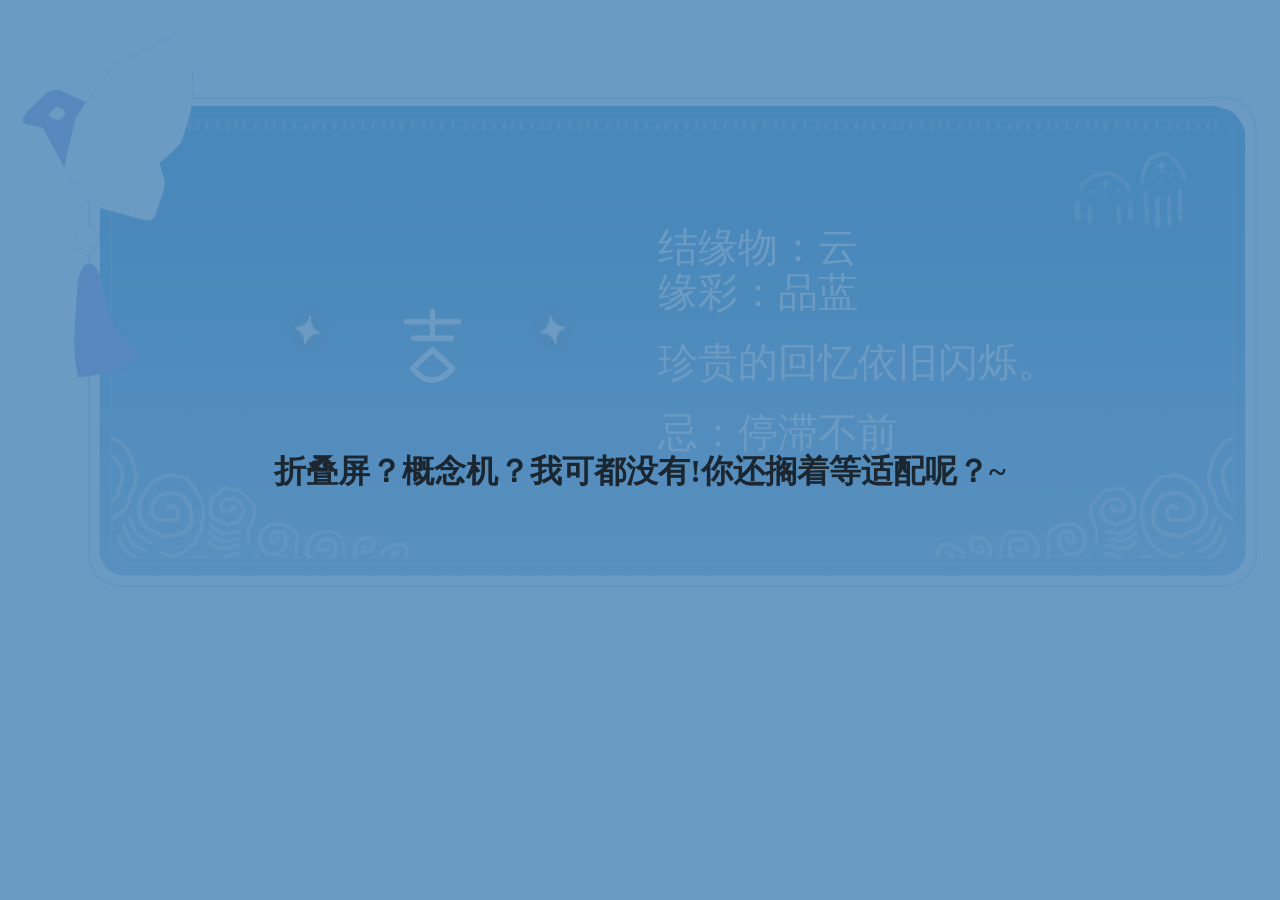
==== commit f7494c90: "1.2.2 用1.2.1就行，这个版本纯是玩" ====
--- a/index.html
+++ b/index.html
@@ -9,16 +9,20 @@
 <link rel="stylesheet" type="text/css" href="css/index.css"/>
 </head>
 <body>
-<div id="backgrounddiv">
-	<img id="background">
-	<img id="backgroundimg">
-	<div id="lots">
-		<img id="textimg">
-		<div class="text">
-			<p id="dordas">结缘物：蝴蝶<br>结缘物：蝴蝶</p>
-			<p id="blessing">结缘物：蝴蝶</p>
-			<p id="entry">结缘物：蝴蝶</p>
+	<div id="backgrounddiv">
+		<img id="background">
+		<img id="backgroundimg">
+		<div id="lots">
+			<img id="textimg">
+			<div class="text">
+				<p id="dordas">结缘物：蝴蝶<br>结缘物：蝴蝶</p>
+				<p id="blessing">结缘物：蝴蝶</p>
+				<p id="entry">结缘物：蝴蝶</p>
+			</div>
 		</div>
+	</div>
+	<div class="pinmutishi">
+		<h1 id="pinmutishi"></h1>
 	</div>
 </div>
 </body>
--- a/css/index.css
+++ b/css/index.css
@@ -0,0 +1,92 @@
+  body {
+	width: 100%;
+	height: 100%;
+    display: flex;
+	justify-content: center;
+	margin: 0;
+	padding: 0%;
+  }
+  .pinmutishi{
+  	position: fixed;
+  	left: 0;top: 0;bottom: 0;right: 0;
+  	height: 100%;
+  	width: 100%;
+  	content: '';
+  	background: steelblue;
+  	opacity:0.8;
+  	transition:all 0.3s;
+  	z-index: 100;
+  	display: none;
+  	line-height: 100vh;
+  	text-align: center;
+  }
+  #backgrounddiv{
+  	width: 1240px;
+  	height: 620px;
+  	/*animation: xiaoshi 8s 1 forwards;*/
+  	position: relative;
+  }
+  #background{
+  	position: absolute;
+  	opacity:0.8;
+  	width: 1240px;
+  	height: 620px;
+  	-webkit-mask-image: url('../starimg/background.png'); /* 使用图片作为遮罩 */
+  	-webkit-mask-repeat: no-repeat; /* 不重复遮罩 */
+  }
+  #backgroundimg{
+  	position: absolute;
+  	width: 1240px;
+  	height: 620px;
+	background-color: white;
+	background-image: url('../starimg/background5.png');
+	-webkit-mask-repeat: no-repeat; 
+  }
+  #lots{
+  	position: absolute;
+  	bottom: 50px;
+  	width: 1240px;
+  	height: 75%;
+  	display: flex;
+  	flex-direction: column;
+  	justify-content: center;
+  	flex-wrap: wrap;
+  	align-content: flex-end;
+  	
+  }
+  #textimg{
+  	width: 296px;
+  	height: 80px;
+  	margin-top: 10px;
+  	margin-right: 80px;
+  }
+  .text{
+  	width: 46%;
+  	height: 100%;
+  	margin-right: 32px;
+  	font-family: 隶书;
+  	color: white;
+  	display: flex;
+  	flex-direction: column;
+  	justify-content: center;
+  }
+  p{
+  	font-size: 40px;
+  	line-height: 45px;
+  	margin-block-start: 15px;
+  	margin-block-end: 10px;
+  }
+  @keyframes xiaoshi{
+  	  0%{
+  		  opacity:0;
+  	  }3%{
+  		  opacity:0;
+  	  }5%{
+  		  opacity:1;
+  	  }
+  	  98%{
+  		  opacity:1;
+  	  }100%{
+  		  opacity:0;
+  	  }
+  }
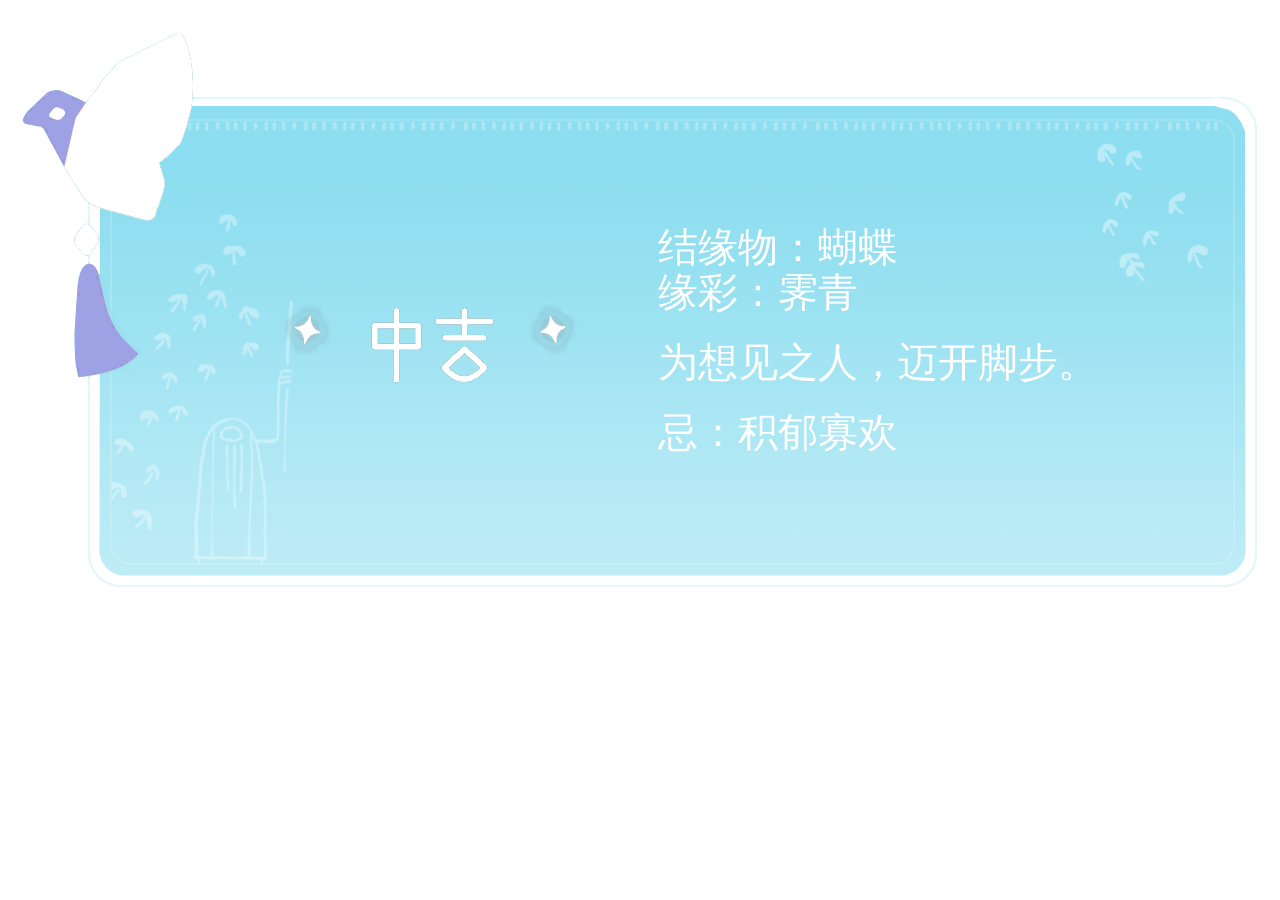
==== commit 9a3db62b: "1.3 1.2的有好玩的" ====
--- a/index.html
+++ b/index.html
@@ -21,9 +21,6 @@
 			</div>
 		</div>
 	</div>
-	<div class="pinmutishi">
-		<h1 id="pinmutishi"></h1>
-	</div>
 </div>
 </body>
 </html>
--- a/css/index.css
+++ b/css/index.css
@@ -1,10 +1,14 @@
-  body {
+  html,body {
 	width: 100%;
 	height: 100%;
     display: flex;
 	justify-content: center;
 	margin: 0;
 	padding: 0%;
+  }
+  @font-face {
+  	font-family:"隶书";
+  	src: url("../css/SIMLI.ttf");
   }
   .pinmutishi{
   	position: fixed;
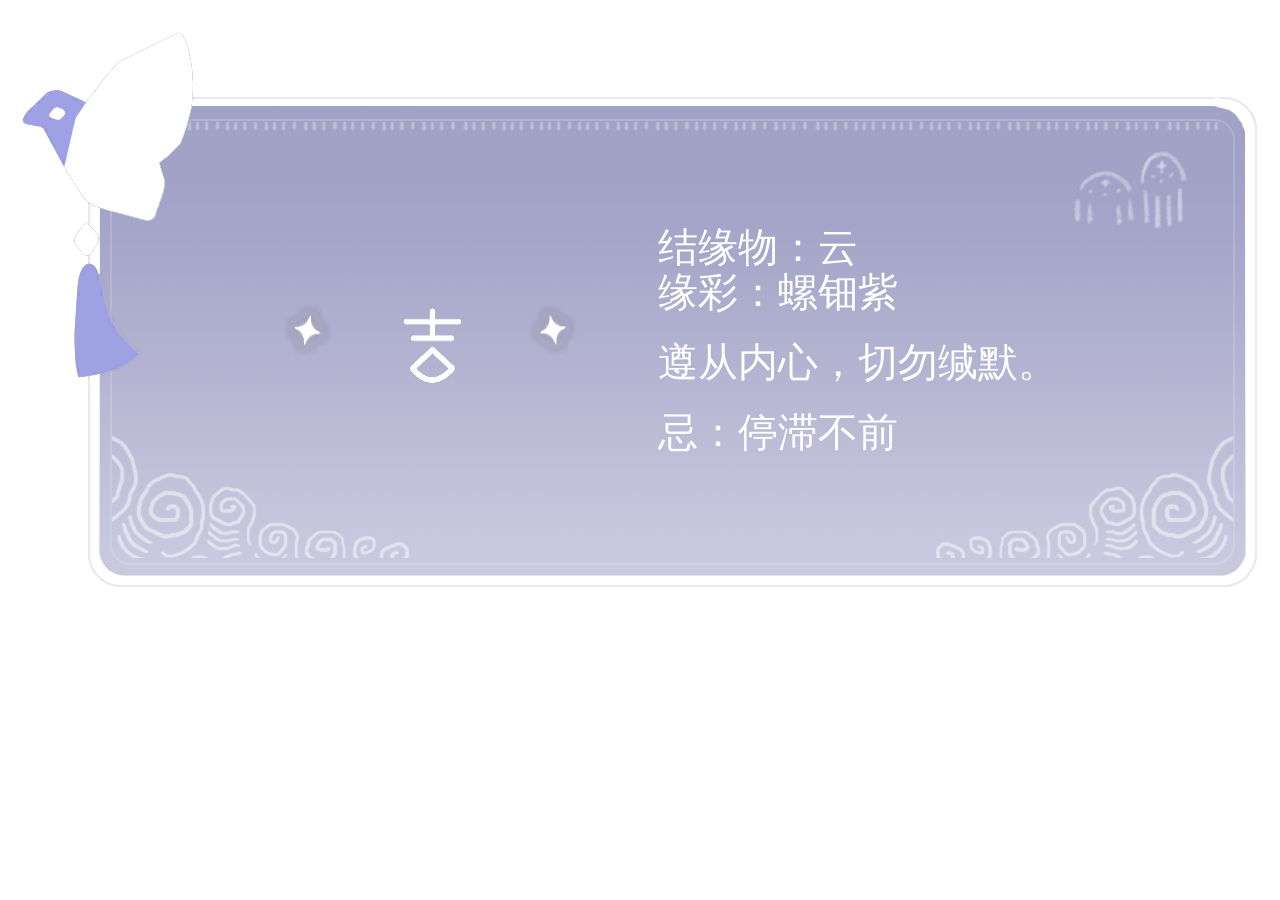
==== commit 43933ad3: "1.5" ====
--- a/index.html
+++ b/index.html
@@ -2,7 +2,7 @@
 <html lang="ch">
 <head>
 <meta charset="UTF-8">
-<meta name="viewport" content="width=device-width, initial-scale=1.0">
+<meta name="viewport" content="width=device-width, minimum-scale=0.1">
 <script src="js/jquery.js"></script>
 <title>七夕祈福签</title>
 <script src="js/index.js"></script>
@@ -15,9 +15,9 @@
 		<div id="lots">
 			<img id="textimg">
 			<div class="text">
-				<p id="dordas">结缘物：蝴蝶<br>结缘物：蝴蝶</p>
-				<p id="blessing">结缘物：蝴蝶</p>
-				<p id="entry">结缘物：蝴蝶</p>
+				<p id="dordas">结缘物：<br>缘彩：</p>
+				<p id="blessing">祝福语</p>
+				<p id="entry">词条</p>
 			</div>
 		</div>
 	</div>
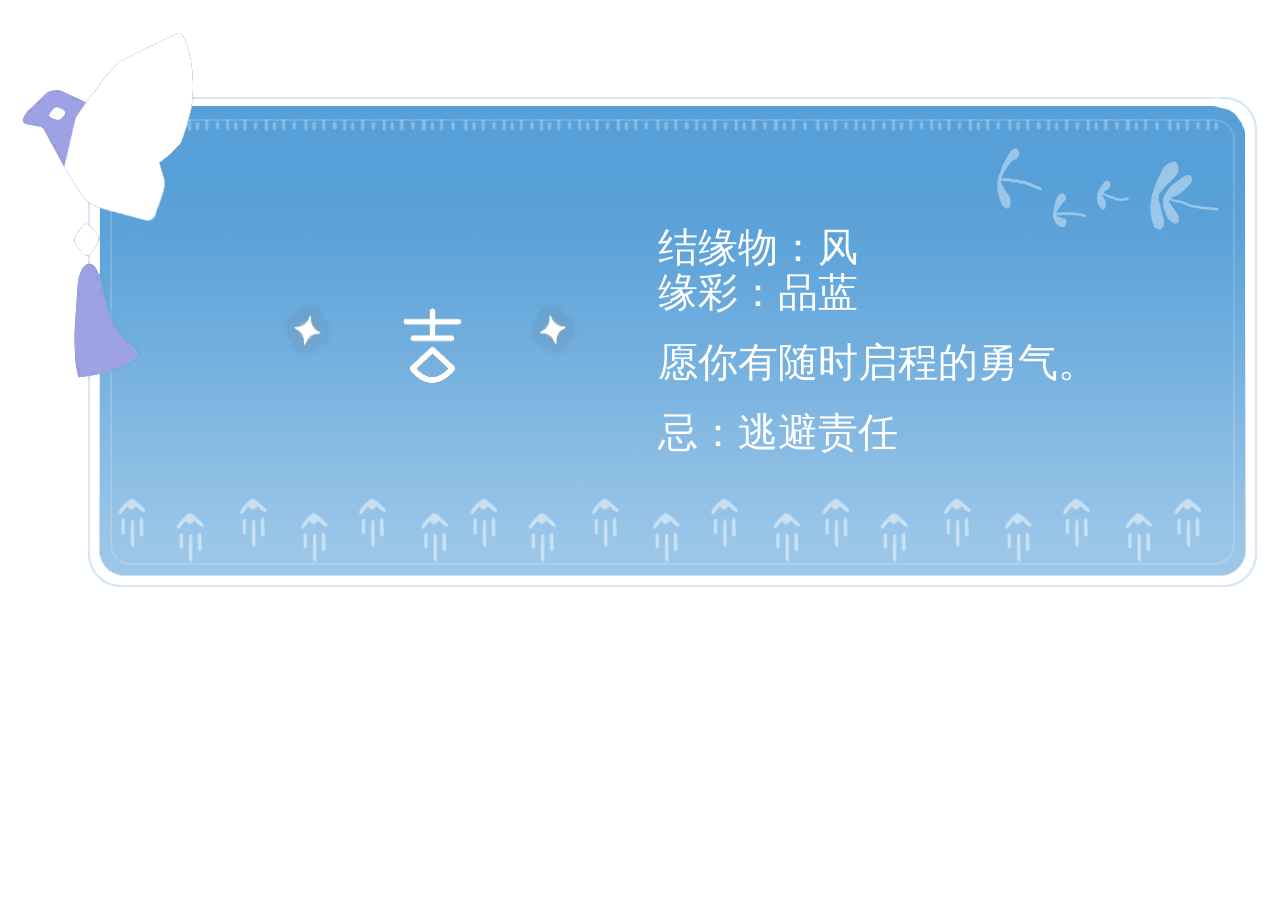
==== commit 99248d5a: "1.6" ====
--- a/index.html
+++ b/index.html
@@ -2,13 +2,13 @@
 <html lang="ch">
 <head>
 <meta charset="UTF-8">
-<meta name="viewport" content="width=device-width, minimum-scale=0.1">
+<meta name="viewport" content="width=device-width, minimum-scale=0.1, initial-scale=1.0">
 <script src="js/jquery.js"></script>
 <title>七夕祈福签</title>
 <script src="js/index.js"></script>
 <link rel="stylesheet" type="text/css" href="css/index.css"/>
 </head>
-<body>
+<body content="width=device-width">
 	<div id="backgrounddiv">
 		<img id="background">
 		<img id="backgroundimg">
